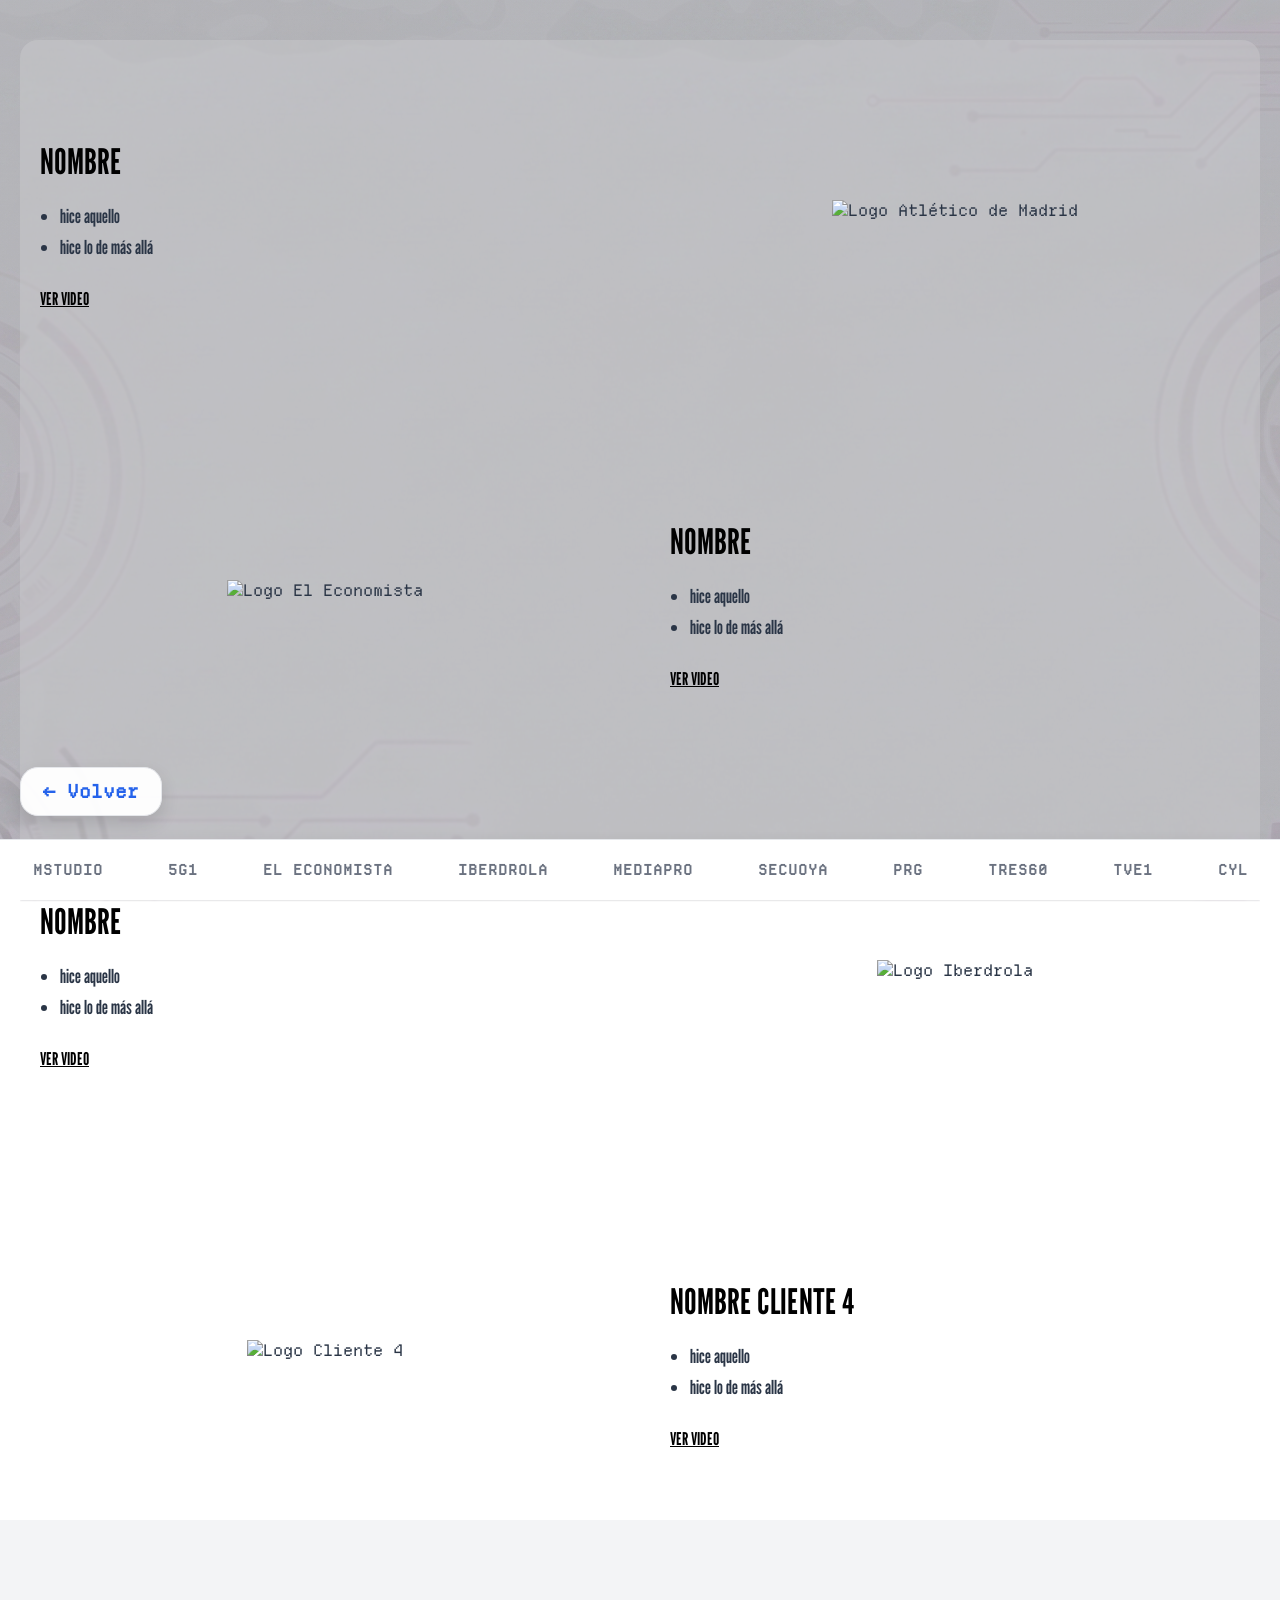
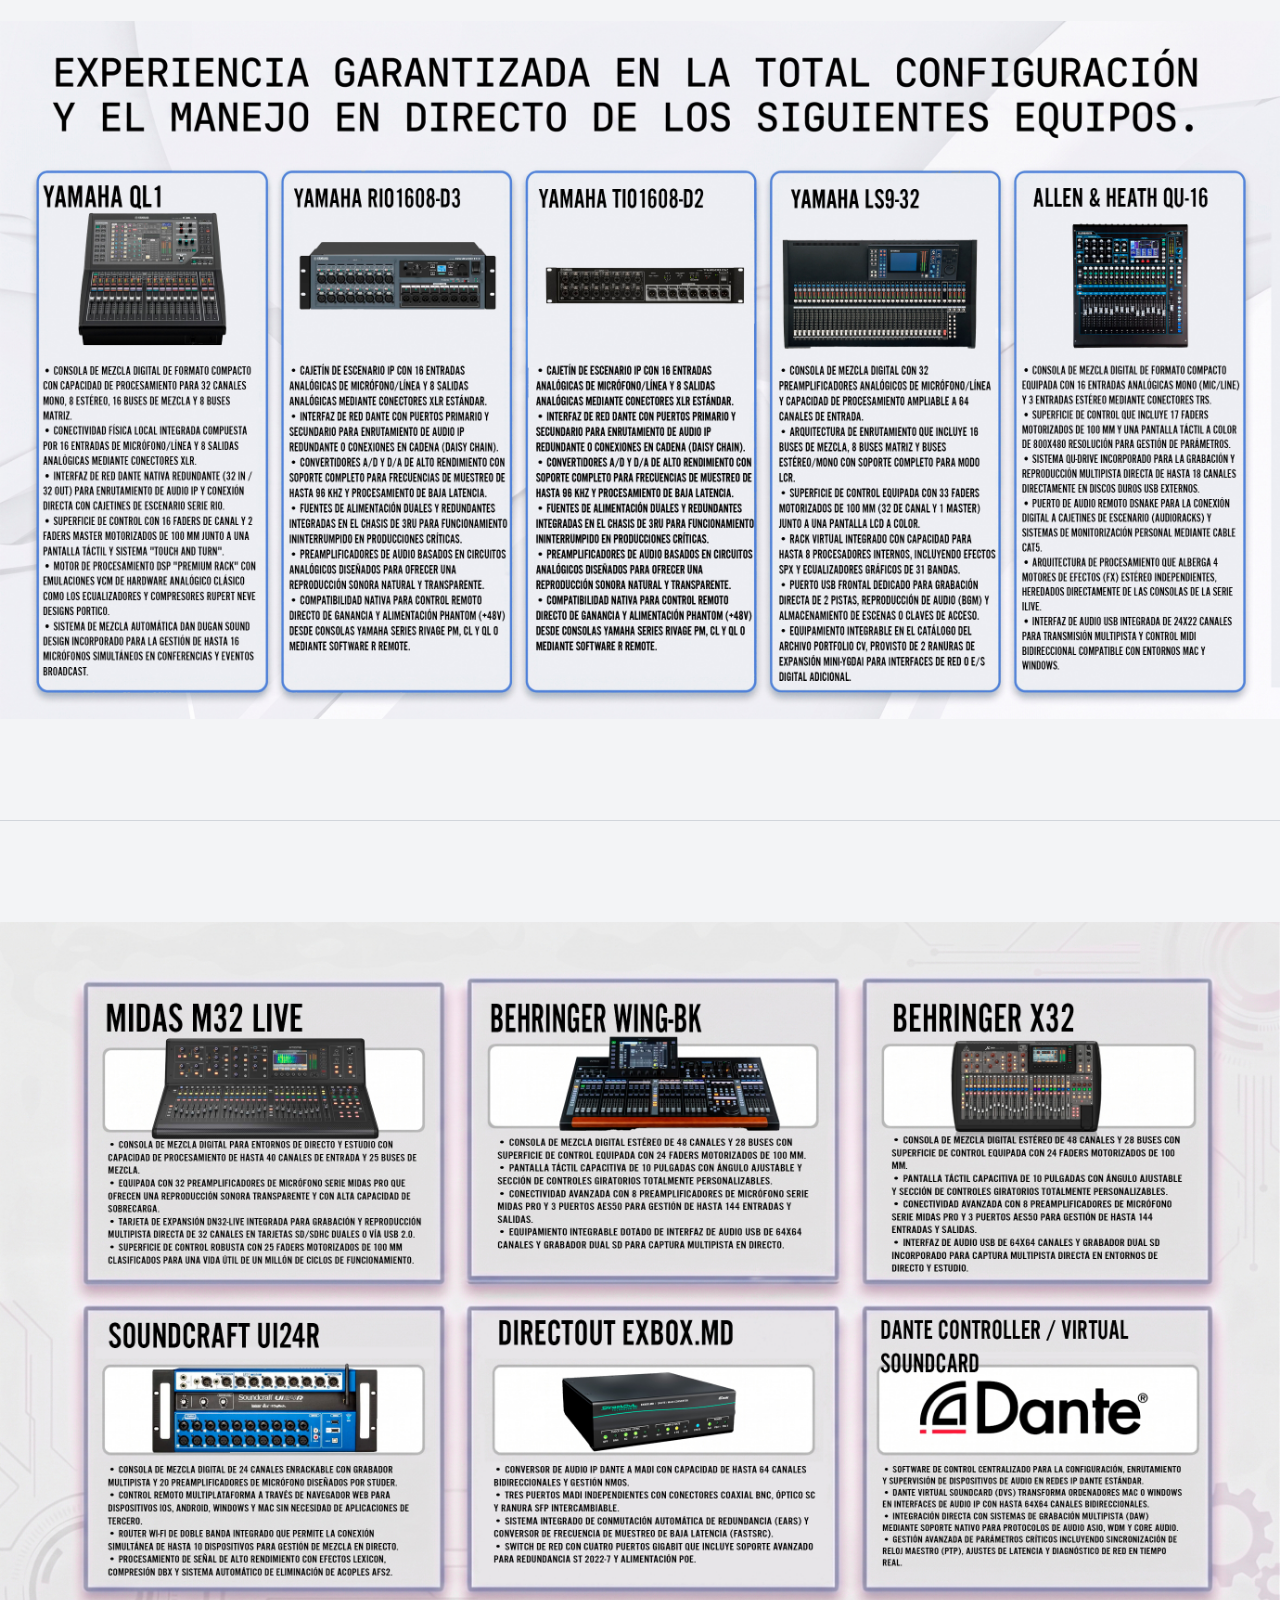
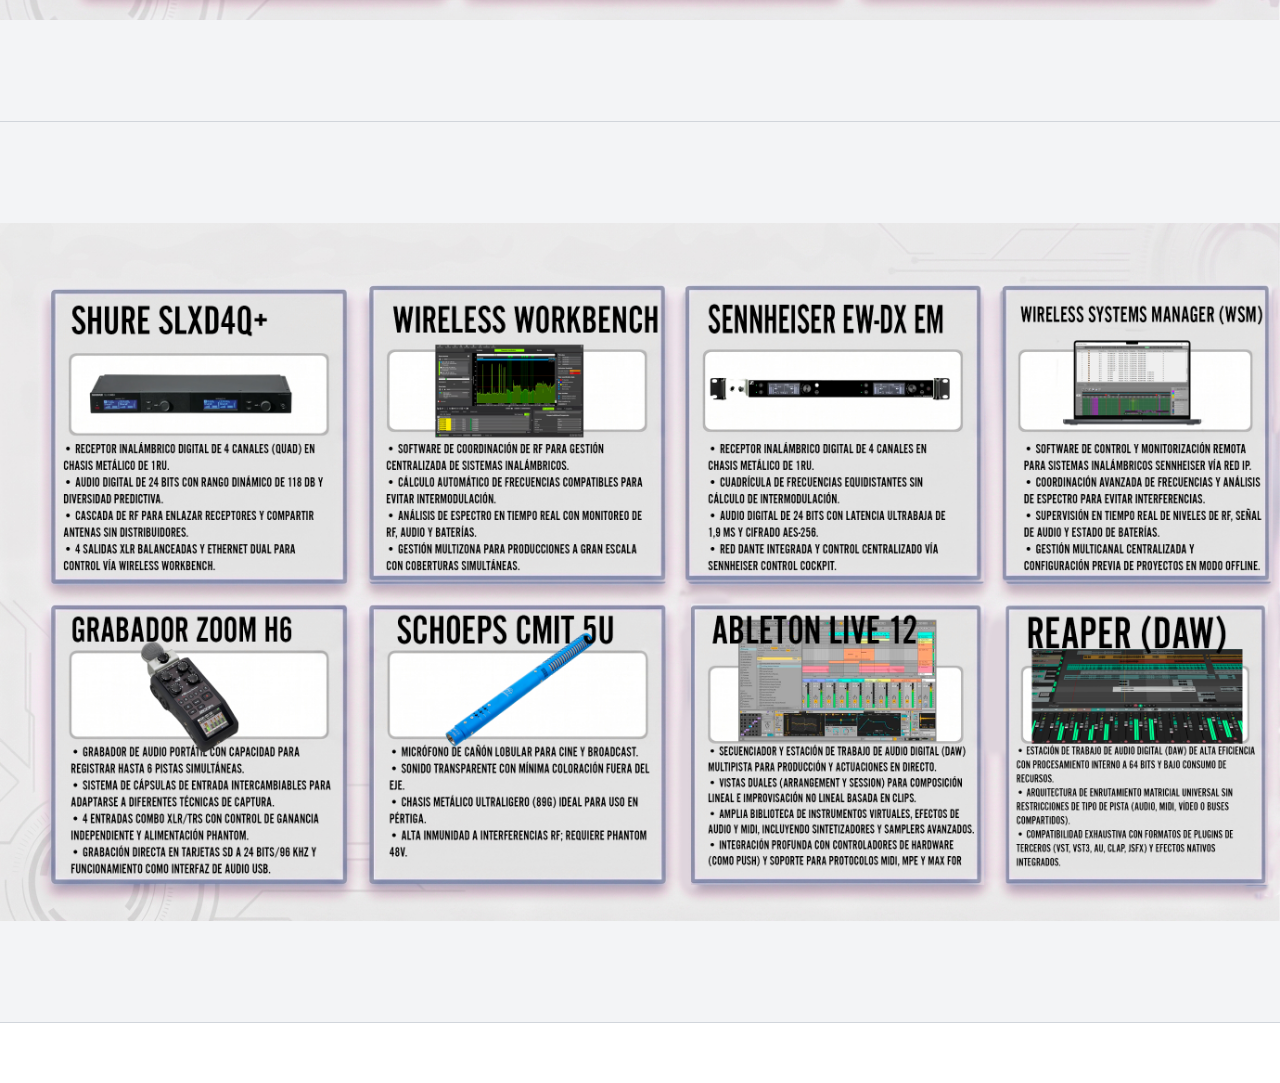
==== audio.html @ f274e296 "Estado inicial del portfolio (antes de las mejoras) Co-Authored-By: Claude Opus 5.5 <noreply@anthrop" ====
<!doctype html>
<html lang="es">
  <head>
    <meta charset="UTF-8" />
    <meta name="viewport" content="width=device-width, initial-scale=1.0" />
    <title>Audio - Borja Bonilla</title>
    <link rel="stylesheet" href="style.css" />
    <style>
      @import url("https://fonts.googleapis.com/css2?family=League+Gothic&display=swap");

      @font-face {
        font-family: "DepartureMono";
        src:
          url("DepartureMono-1.500/DepartureMono-Regular.woff")
            format("opentype"),
          url("DepartureMono-1.500/DepartureMono-Regular.woff2")
            format("truetype");
        font-weight: normal;
        font-style: normal;
      }

      body {
        overflow: auto;
        padding-bottom: 60px;
        margin: 0;
        background:
          linear-gradient(rgba(17, 24, 39, 0.25), rgba(17, 24, 39, 0.25)),
          url("gaveta/FONDO GENERAL.jpg") center center / cover no-repeat fixed;
        background-attachment: fixed;
      }
      /* ----- ESTILOS DE TEST.HTML ----- */
      .seccion-clientes {
        display: flex;
        flex-direction: column;
        gap: 80px;
        max-width: 1200px;
        margin: 40px auto 0;
        padding: 20px;
        background: rgba(255, 255, 255, 0.15);
        backdrop-filter: blur(1px);
        border-radius: 18px;
      }

      .cliente-fila {
        display: flex;
        align-items: center;
        justify-content: space-between;
        gap: 60px;
      }

      .cliente-fila:nth-child(even) {
        flex-direction: row-reverse;
      }

      .cliente-contenido,
      .cliente-logo {
        flex: 1;
        display: flex;
        flex-direction: column;
        justify-content: center;
        min-height: 300px;
      }

      .cliente-logo {
        align-items: center;
      }

      .cliente-logo img {
        max-width: 100%;
        max-height: 250px;
        object-fit: contain;
        border: none;
        background: transparent;
      }

      .cliente-nombre {
        font-family: "League Gothic", "Arial Narrow", sans-serif;
        font-size: 2.2rem;
        text-transform: uppercase;
        margin-bottom: 15px;
        color: #000;
      }

      .cliente-descripcion {
        font-family: "League Gothic", "Arial Narrow", sans-serif;
        font-size: 1.2rem;
        line-height: 1.6;
        margin-bottom: 25px;
        padding-left: 20px;
      }

      .enlace-video {
        font-family: "League Gothic", "Arial Narrow", sans-serif;
        color: #000;
        text-decoration: underline;
        cursor: pointer;
        font-size: 1.1rem;
        font-weight: bold;
        display: inline-block;
      }

      .cliente-video-box {
        display: none;
        flex-direction: column;
        width: 100%;
      }

      .cliente-video-box iframe {
        width: 100%;
        height: 315px;
        border: none;
        margin-bottom: 15px;
      }

      .contenedor-galeria {
        width: 100%;
        max-width: 100%;
        margin: 0;
        padding: 0;
      }
      .boton-volver {
        position: fixed;
        bottom: 84px;
        left: 20px;
        z-index: 30;
        display: inline-block;
        padding: 12px 22px;
        background-color: rgba(255, 255, 255, 0.96);
        color: #2563eb;
        text-decoration: none;
        font-family: "DepartureMono", monospace;
        font-weight: 700;
        font-size: 1.15rem;
        border: 1px solid #e5e7eb;
        border-radius: 18px;
        box-shadow: 0 8px 18px rgba(0, 0, 0, 0.12);
        transition: all 0.3s ease;
      }
      .boton-volver:hover {
        background-color: #ffffff;
        color: #1d4ed8;
        transform: translateY(-2px);
        box-shadow: 0 10px 22px rgba(0, 0, 0, 0.16);
      }
      .titulo-seccion {
        display: none;
      }
      .banner-logos {
        position: fixed;
        bottom: 0;
        width: 100%;
        z-index: 20;
      }
      .pantalla-foto {
        height: 100vh;
        width: 100%;
        display: flex;
        flex-direction: column;
        justify-content: center;
        align-items: center;
        margin-bottom: 0;
        padding-bottom: 0;
        background-color: #f3f4f6;
        border-bottom: 1px solid #d1d5db;
        position: relative;
      }
      .pantalla-foto h2 {
        color: #1f2937;
        margin-bottom: 20px;
        font-size: 1.8rem;
      }
      .pantalla-foto img {
        width: 100%;
        height: 100%;
        object-fit: contain;
        border-radius: 0;
        box-shadow: none;
      }
      @media (max-width: 768px) {
        .cliente-fila,
        .cliente-fila:nth-child(even) {
          flex-direction: column-reverse;
          gap: 30px;
        }
        .cliente-logo,
        .cliente-contenido {
          width: 100%;
          min-height: auto;
        }
        body {
          padding-bottom: 80px;
        }
        .boton-volver {
          bottom: 88px;
          left: 12px;
          padding: 10px 18px;
          font-size: 0.95rem;
          border-radius: 14px;
        }
        .pantalla-foto {
          height: 100vh;
        }
      }
    </style>
  </head>
  <body>
    <div class="contenedor-galeria">
      <a href="00.portada_portfolio.html" class="boton-volver">← Volver</a>

      <div class="seccion-clientes">
        <div class="cliente-fila">
          <div class="cliente-contenido">
            <div id="texto-cliente-1">
              <h2 class="cliente-nombre">NOMBRE</h2>
              <ul class="cliente-descripcion">
                <li>hice aquello</li>
                <li>hice lo de más allá</li>
              </ul>
              <a class="enlace-video" onclick="alternarBloque('1', true)">
                VER VIDEO
              </a>
            </div>

            <div id="video-cliente-1" class="cliente-video-box">
              <iframe
                src="https://www.youtube.com/embed/TU_ENLACE_AQUI"
                allowfullscreen
              ></iframe>
              <a class="enlace-video" onclick="alternarBloque('1', false)"
                >← Volver a la descripción</a
              >
            </div>
          </div>

          <div class="cliente-logo">
            <img src="atletico_de_madrid.jpg" alt="Logo Atlético de Madrid" />
          </div>
        </div>

        <div class="cliente-fila">
          <div class="cliente-contenido">
            <div id="texto-cliente-2">
              <h2 class="cliente-nombre">NOMBRE</h2>
              <ul class="cliente-descripcion">
                <li>hice aquello</li>
                <li>hice lo de más allá</li>
              </ul>
              <a class="enlace-video" onclick="alternarBloque('2', true)">
                VER VIDEO
              </a>
            </div>

            <div id="video-cliente-2" class="cliente-video-box">
              <iframe
                src="https://www.youtube.com/embed/TU_ENLACE_AQUI"
                allowfullscreen
              ></iframe>
              <a class="enlace-video" onclick="alternarBloque('2', false)"
                >← Volver a la descripción</a
              >
            </div>
          </div>

          <div class="cliente-logo">
            <img src="el_economista.jpg" alt="Logo El Economista" />
          </div>
        </div>

        <div class="cliente-fila">
          <div class="cliente-contenido">
            <div id="texto-cliente-3">
              <h2 class="cliente-nombre">NOMBRE</h2>
              <ul class="cliente-descripcion">
                <li>hice aquello</li>
                <li>hice lo de más allá</li>
              </ul>
              <a class="enlace-video" onclick="alternarBloque('3', true)">
                VER VIDEO
              </a>
            </div>

            <div id="video-cliente-3" class="cliente-video-box">
              <iframe
                src="https://www.youtube.com/embed/TU_ENLACE_AQUI"
                allowfullscreen
              ></iframe>
              <a class="enlace-video" onclick="alternarBloque('3', false)"
                >← Volver a la descripción</a
              >
            </div>
          </div>

          <div class="cliente-logo">
            <img src="iberdrola.jpg" alt="Logo Iberdrola" />
          </div>
        </div>

        <div class="cliente-fila">
          <div class="cliente-contenido">
            <div id="texto-cliente-4">
              <h2 class="cliente-nombre">NOMBRE CLIENTE 4</h2>
              <ul class="cliente-descripcion">
                <li>hice aquello</li>
                <li>hice lo de más allá</li>
              </ul>
              <a class="enlace-video" onclick="alternarBloque('4', true)">
                VER VIDEO
              </a>
            </div>

            <div id="video-cliente-4" class="cliente-video-box">
              <iframe
                src="https://www.youtube.com/embed/TU_ENLACE_AQUI"
                allowfullscreen
              ></iframe>
              <a class="enlace-video" onclick="alternarBloque('4', false)"
                >← Volver a la descripción</a
              >
            </div>
          </div>

          <div class="cliente-logo">
            <img src="logo_cliente_4.jpg" alt="Logo Cliente 4" />
          </div>
        </div>
      </div>

      <div class="pantalla-foto">
        <img src="gaveta/01audio.jpg" alt="Audio 1" />
      </div>
      <div class="pantalla-foto">
        <img src="gaveta/02audio.jpg" alt="Audio 2" />
      </div>
      <div class="pantalla-foto">
        <img src="gaveta/03audio.jpg" alt="Audio 3" />
      </div>
    </div>
    <div class="banner-logos">
      <span>MStudio</span><span>5G1</span><span>El Economista</span
      ><span>Iberdrola</span> <span>Mediapro</span><span>Secuoya</span
      ><span>PRG</span><span>Tres60</span><span>TVE1</span><span>CyL</span>
    </div>
    <script>
      function alternarBloque(id, mostrarVideo) {
        const texto = document.getElementById("texto-cliente-" + id);
        const video = document.getElementById("video-cliente-" + id);

        if (mostrarVideo) {
          texto.style.display = "none";
          video.style.display = "flex";
        } else {
          texto.style.display = "block";
          video.style.display = "none";
        }
      }
    </script>
  </body>
</html>
---- style.css ----
/* 1. CARGAMOS TU FUENTE LOCAL */
@font-face {
  font-family: "DepartureMono";
  src:
    url("DepartureMono-1.500/DepartureMono-Regular.woff") format("opentype"),
    url("DepartureMono-1.500/DepartureMono-Regular.woff2") format("truetype");
  font-weight: normal;
  font-style: normal;
}

/* 2. ESTILOS GENERALES */
body {
  margin: 0;
  padding: 0;
  background-color: #217396;
  background-image: url("gaveta/FONDO GENERAL.jpg");
  background-position: center center;
  background-repeat: no-repeat;
  background-size: cover;
  background-blend-mode: multiply;
  color: #2a3546;
  font-family: "DepartureMono", monospace;
  overflow: hidden;
}

.pantalla-completa {
  position: relative;
  width: 100vw;
  height: 100vh;
}

/* 3. TU FOTO EN EL CENTRO */
.foto-borja {
  position: absolute;
  top: 48%;
  left: 50%;
  transform: translate(-48%, -50%);
  width: 780px;
  height: 680px;
  max-width: 55vw;
  border-radius: 50%;
  overflow: hidden;
  background: #111;
  border: 4px solid #3b82f6;
  box-shadow: 0 10px 35px rgba(0, 0, 0, 0.15);
  z-index: 1;
}

.foto-borja img {
  width: 100%;
  height: 100%;
  object-fit: cover;
  display: block;
  transform: scale(1.1) translate(-6%, -12%);
}

/* 4. ESTILO DE LOS HIPERVÍNCULOS */
.enlace-categoria {
  position: absolute;
  text-decoration: none;
  font-size: 1.1rem;
  padding: 12px 25px;
  background-color: #ffffff;
  color: #2563eb;
  font-weight: 600;
  border: 1px solid #e5e7eb;
  border-radius: 50px;
  box-shadow: 0 4px 6px rgba(0, 0, 0, 0.05);
  transition: all 0.3s ease;
  z-index: 2;
  text-align: center;
}

.enlace-categoria:hover {
  background-color: #f3f4f6;
  color: #1d4ed8;
  transform: translateY(-5px);
  box-shadow: 0 10px 15px rgba(0, 0, 0, 0.1);
}

/* --- POSICIONES EXACTAS --- */
.pos-video {
  top: 5%;
  left: 50%;
  transform: translateX(-50%);
}
.pos-streaming {
  top: 15%;
  right: 10%;
}
.pos-gfx {
  top: 45%;
  right: 8%;
  transform: translateY(-50%);
}
.pos-alquiler {
  bottom: 25%;
  right: 10%;
}
.pos-formacion {
  bottom: 12%;
  left: 50%;
  transform: translateX(-50%);
}
.pos-proyeccion {
  bottom: 25%;
  left: 8%;
}
.pos-produccion {
  top: 55%;
  left: 5%;
}
.pos-audio {
  top: 35%;
  left: 5%;
}
.pos-edicion {
  top: 15%;
  left: 10%;
}

/* 5. BANNER INFERIOR PARA LOGOS */
.banner-logos {
  position: absolute;
  bottom: 0;
  left: 0;
  width: 100%;
  height: 60px;
  background-color: #ffffff;
  border-top: 1px solid #e5e7eb;
  display: flex;
  justify-content: space-around;
  align-items: center;
  z-index: 3;
  box-shadow: 0 -4px 6px rgba(0, 0, 0, 0.02);
}

.banner-logos span {
  color: #6b7280;
  font-size: 0.9rem;
  text-transform: uppercase;
  letter-spacing: 1px;
  font-weight: bold;
}

@media (max-width: 768px) {
  body {
    overflow: auto;
  }

  .pantalla-completa {
    position: relative;
    width: 100%;
    min-height: 100vh;
    height: auto;
    display: flex;
    flex-direction: column;
    align-items: center;
    justify-content: flex-start;
    padding: 24px 16px 120px;
    box-sizing: border-box;
  }

  .foto-borja {
    position: relative;
    top: auto;
    left: auto;
    transform: none;
    width: min(72vw, 300px);
    height: min(72vw, 300px);
    max-width: 300px;
    margin: 20px auto 12px;
    border-width: 3px;
  }

  .enlace-categoria {
    position: static;
    display: inline-block;
    width: min(90vw, 280px);
    margin: 8px auto;
    font-size: 0.8rem;
    padding: 12px 14px;
    transform: none;
  }

  .banner-logos {
    height: auto;
    min-height: 60px;
    padding: 10px 12px;
    display: flex;
    flex-wrap: wrap;
    gap: 8px 16px;
    justify-content: center;
  }

  .banner-logos span {
    font-size: 0.68rem;
    letter-spacing: 0.8px;
  }
}
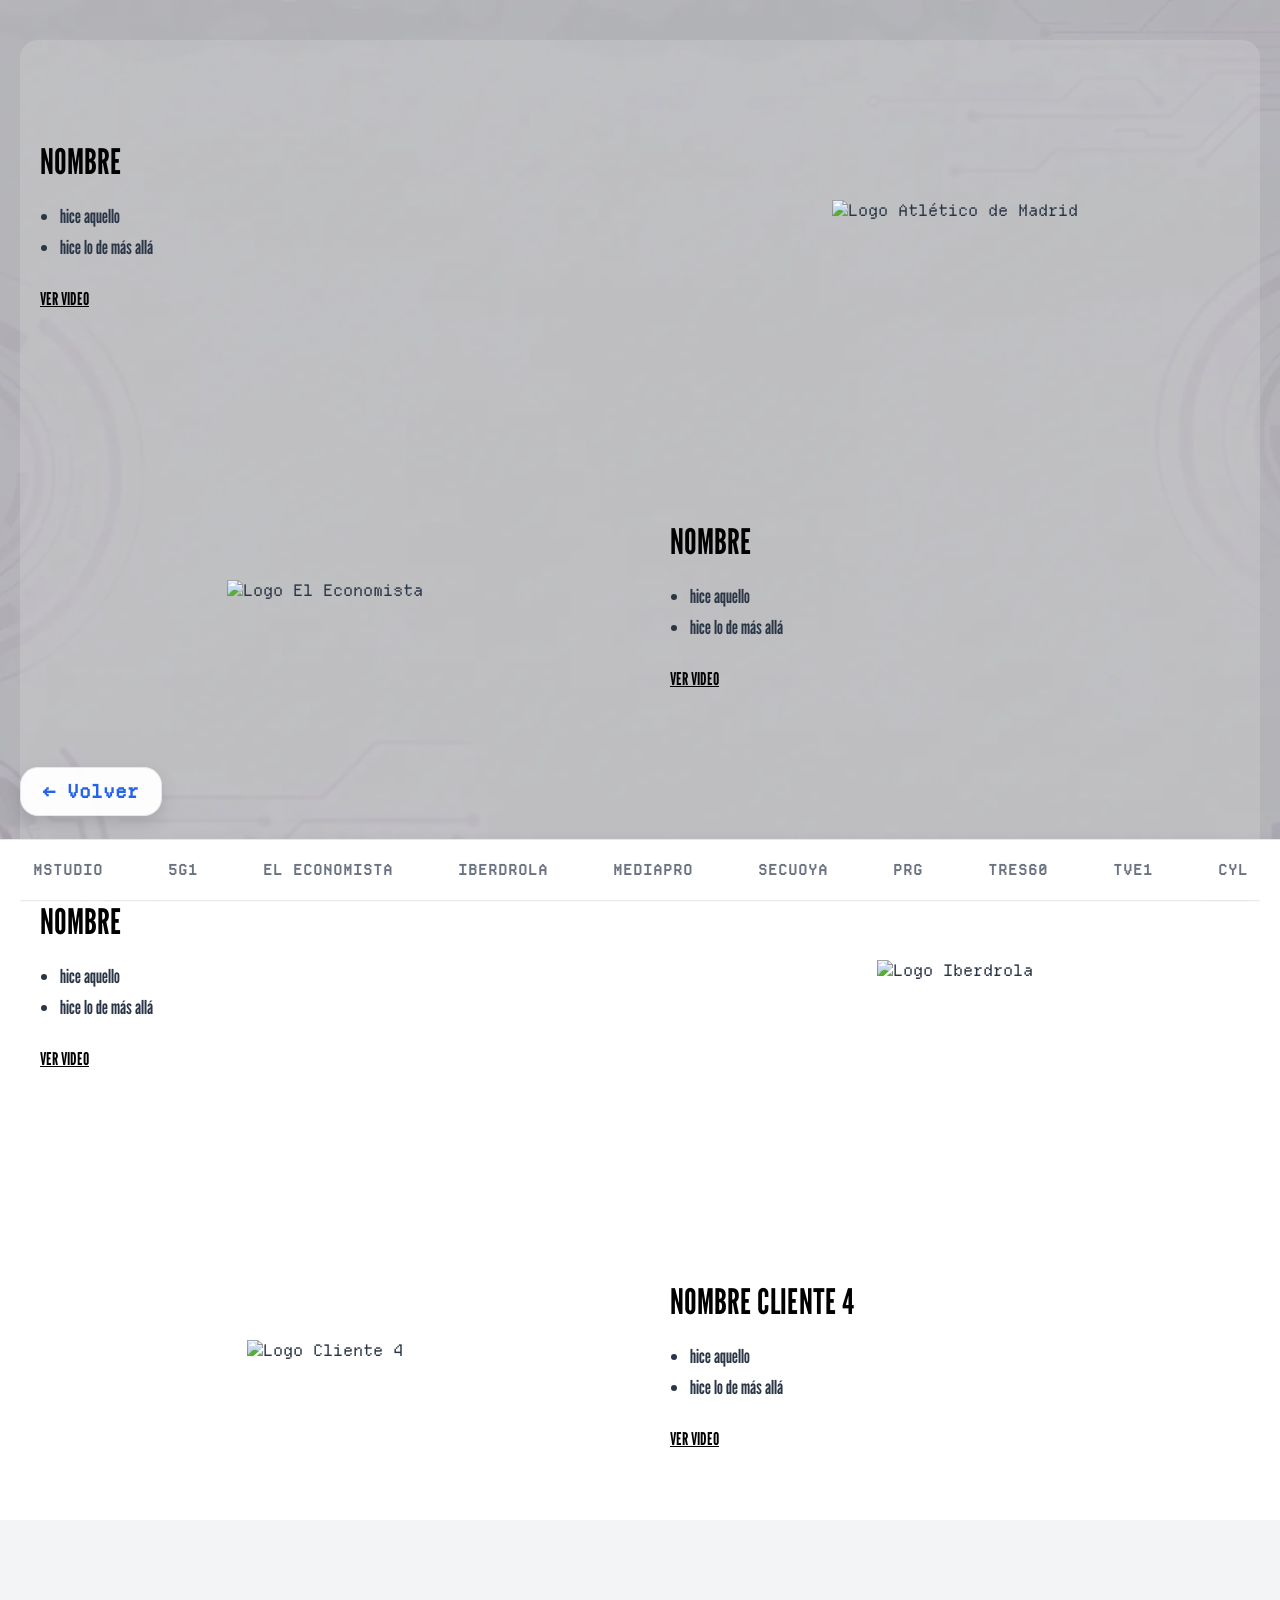
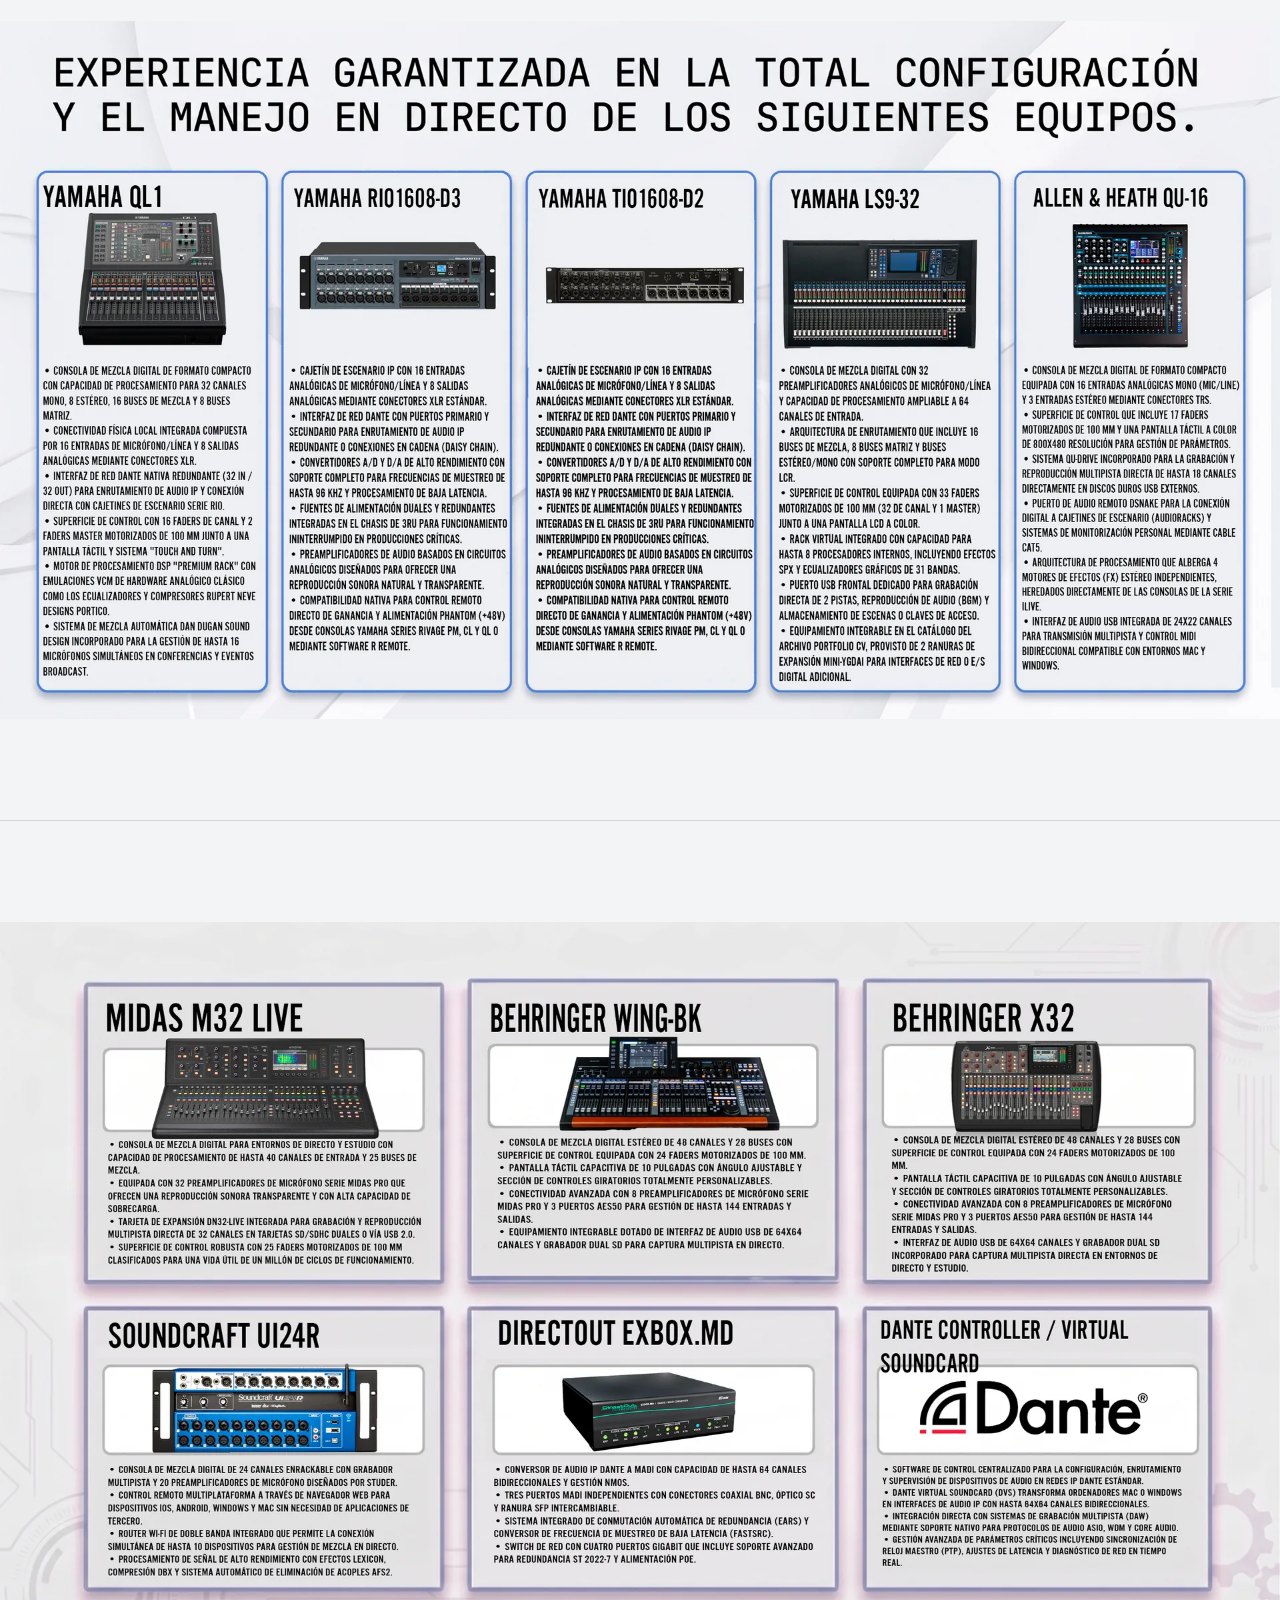
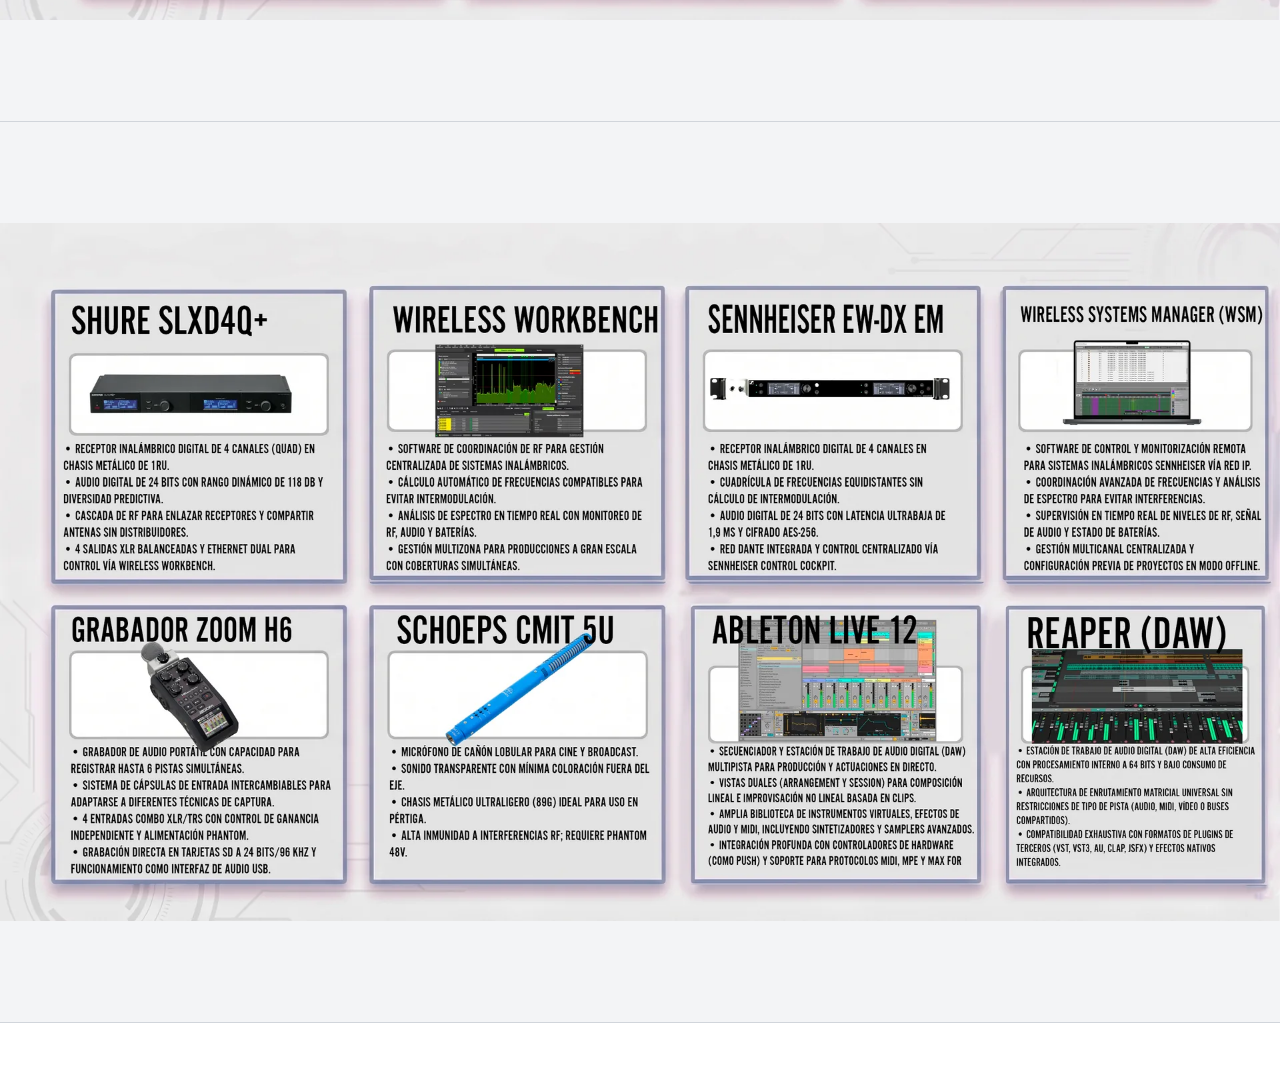
==== commit 2730a6be: "Etapa 2: imágenes a WebP (39,9 MB -> 4,3 MB) y carga diferida Co-Authored-By: Claude Opus 5.5 <norep" ====
--- a/audio.html
+++ b/audio.html
@@ -11,10 +11,8 @@
       @font-face {
         font-family: "DepartureMono";
         src:
-          url("DepartureMono-1.500/DepartureMono-Regular.woff")
-            format("opentype"),
-          url("DepartureMono-1.500/DepartureMono-Regular.woff2")
-            format("truetype");
+          url("DepartureMono-1.500/DepartureMono-Regular.woff2") format("woff2"),
+          url("DepartureMono-1.500/DepartureMono-Regular.woff") format("woff");
         font-weight: normal;
         font-style: normal;
       }
@@ -25,7 +23,7 @@
         margin: 0;
         background:
           linear-gradient(rgba(17, 24, 39, 0.25), rgba(17, 24, 39, 0.25)),
-          url("gaveta/FONDO GENERAL.jpg") center center / cover no-repeat fixed;
+          url("gaveta/fondo-general.webp") center center / cover no-repeat fixed;
         background-attachment: fixed;
       }
       /* ----- ESTILOS DE TEST.HTML ----- */
@@ -262,7 +260,7 @@
           </div>
 
           <div class="cliente-logo">
-            <img src="el_economista.jpg" alt="Logo El Economista" />
+            <img loading="lazy" src="el_economista.jpg" alt="Logo El Economista" />
           </div>
         </div>
 
@@ -291,7 +289,7 @@
           </div>
 
           <div class="cliente-logo">
-            <img src="iberdrola.jpg" alt="Logo Iberdrola" />
+            <img loading="lazy" src="iberdrola.jpg" alt="Logo Iberdrola" />
           </div>
         </div>
 
@@ -320,19 +318,19 @@
           </div>
 
           <div class="cliente-logo">
-            <img src="logo_cliente_4.jpg" alt="Logo Cliente 4" />
+            <img loading="lazy" src="logo_cliente_4.jpg" alt="Logo Cliente 4" />
           </div>
         </div>
       </div>
 
       <div class="pantalla-foto">
-        <img src="gaveta/01audio.jpg" alt="Audio 1" />
+        <img loading="lazy" src="gaveta/01audio.webp" alt="Audio 1" />
       </div>
       <div class="pantalla-foto">
-        <img src="gaveta/02audio.jpg" alt="Audio 2" />
+        <img loading="lazy" src="gaveta/02audio.webp" alt="Audio 2" />
       </div>
       <div class="pantalla-foto">
-        <img src="gaveta/03audio.jpg" alt="Audio 3" />
+        <img loading="lazy" src="gaveta/03audio.webp" alt="Audio 3" />
       </div>
     </div>
     <div class="banner-logos">
--- a/style.css
+++ b/style.css
@@ -2,8 +2,8 @@
 @font-face {
   font-family: "DepartureMono";
   src:
-    url("DepartureMono-1.500/DepartureMono-Regular.woff") format("opentype"),
-    url("DepartureMono-1.500/DepartureMono-Regular.woff2") format("truetype");
+    url("DepartureMono-1.500/DepartureMono-Regular.woff2") format("woff2"),
+    url("DepartureMono-1.500/DepartureMono-Regular.woff") format("woff");
   font-weight: normal;
   font-style: normal;
 }
@@ -13,7 +13,7 @@
   margin: 0;
   padding: 0;
   background-color: #217396;
-  background-image: url("gaveta/FONDO GENERAL.jpg");
+  background-image: url("gaveta/fondo-general.webp");
   background-position: center center;
   background-repeat: no-repeat;
   background-size: cover;
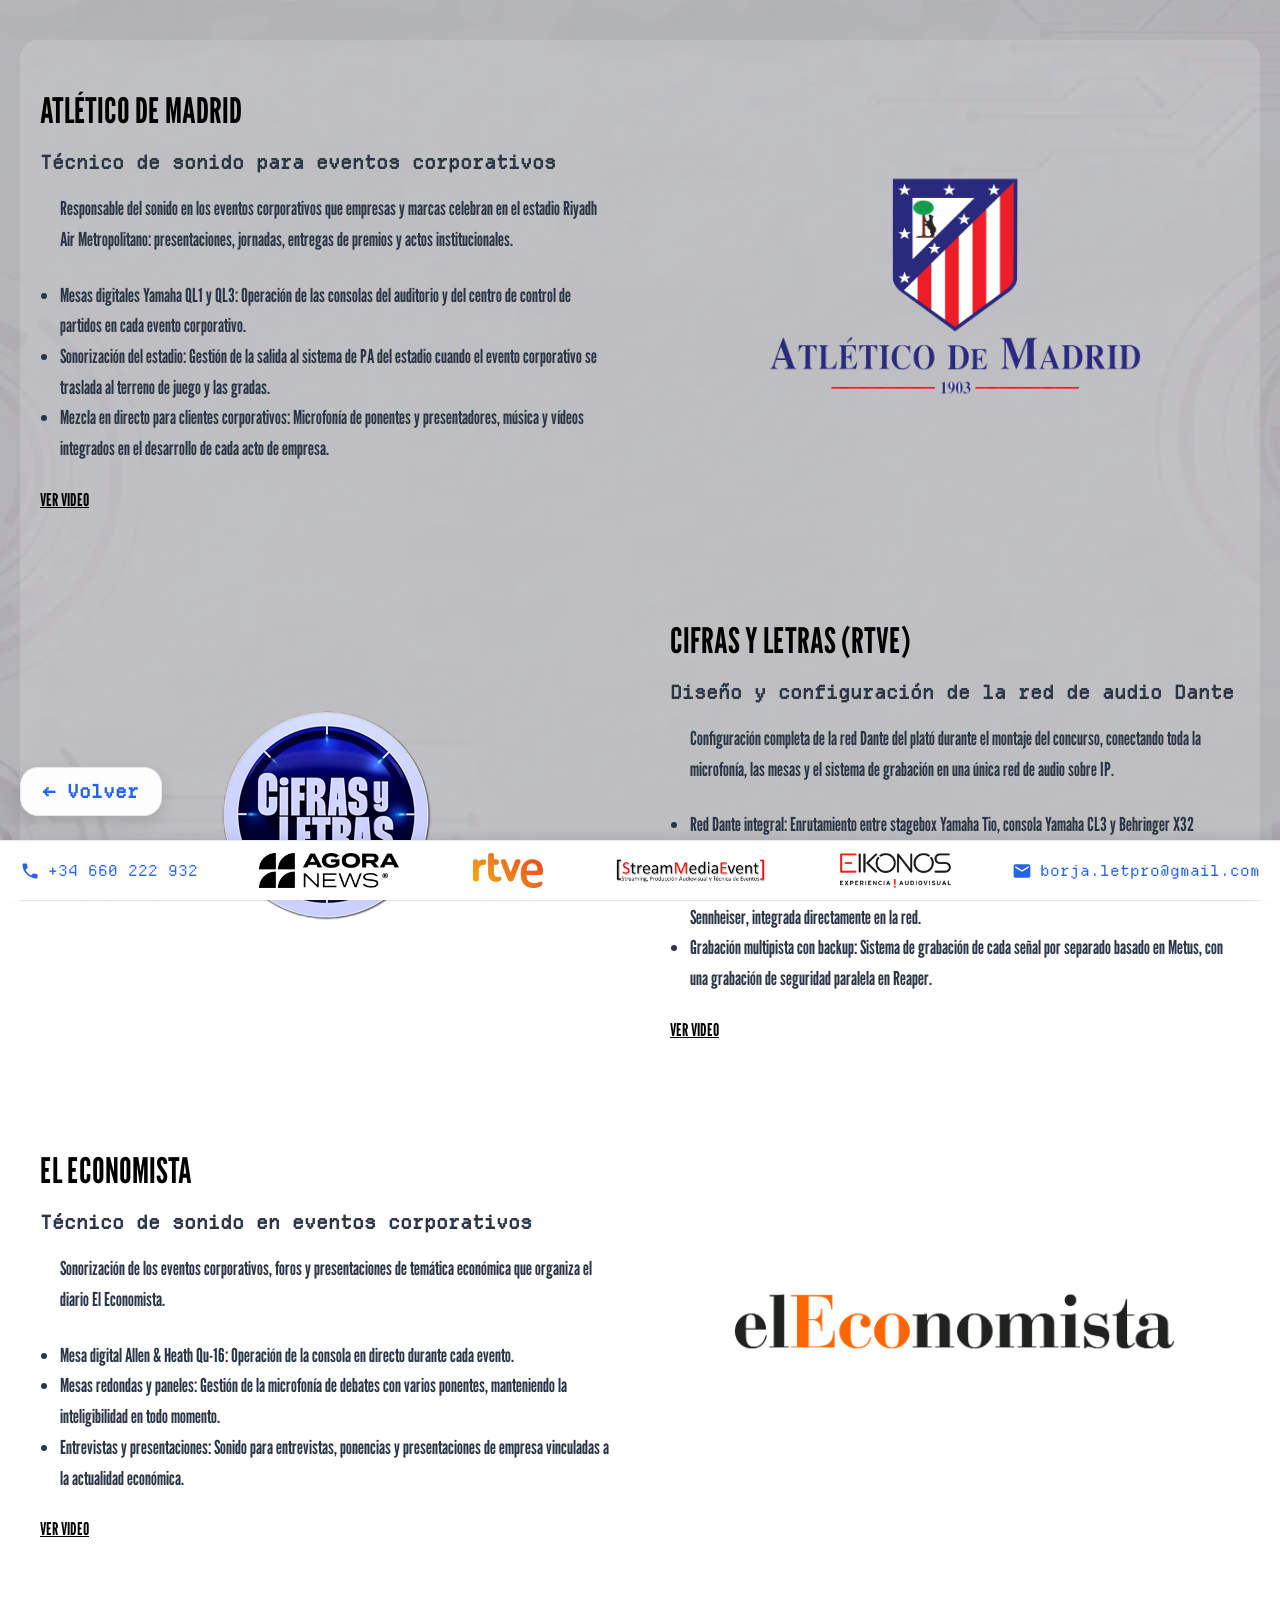
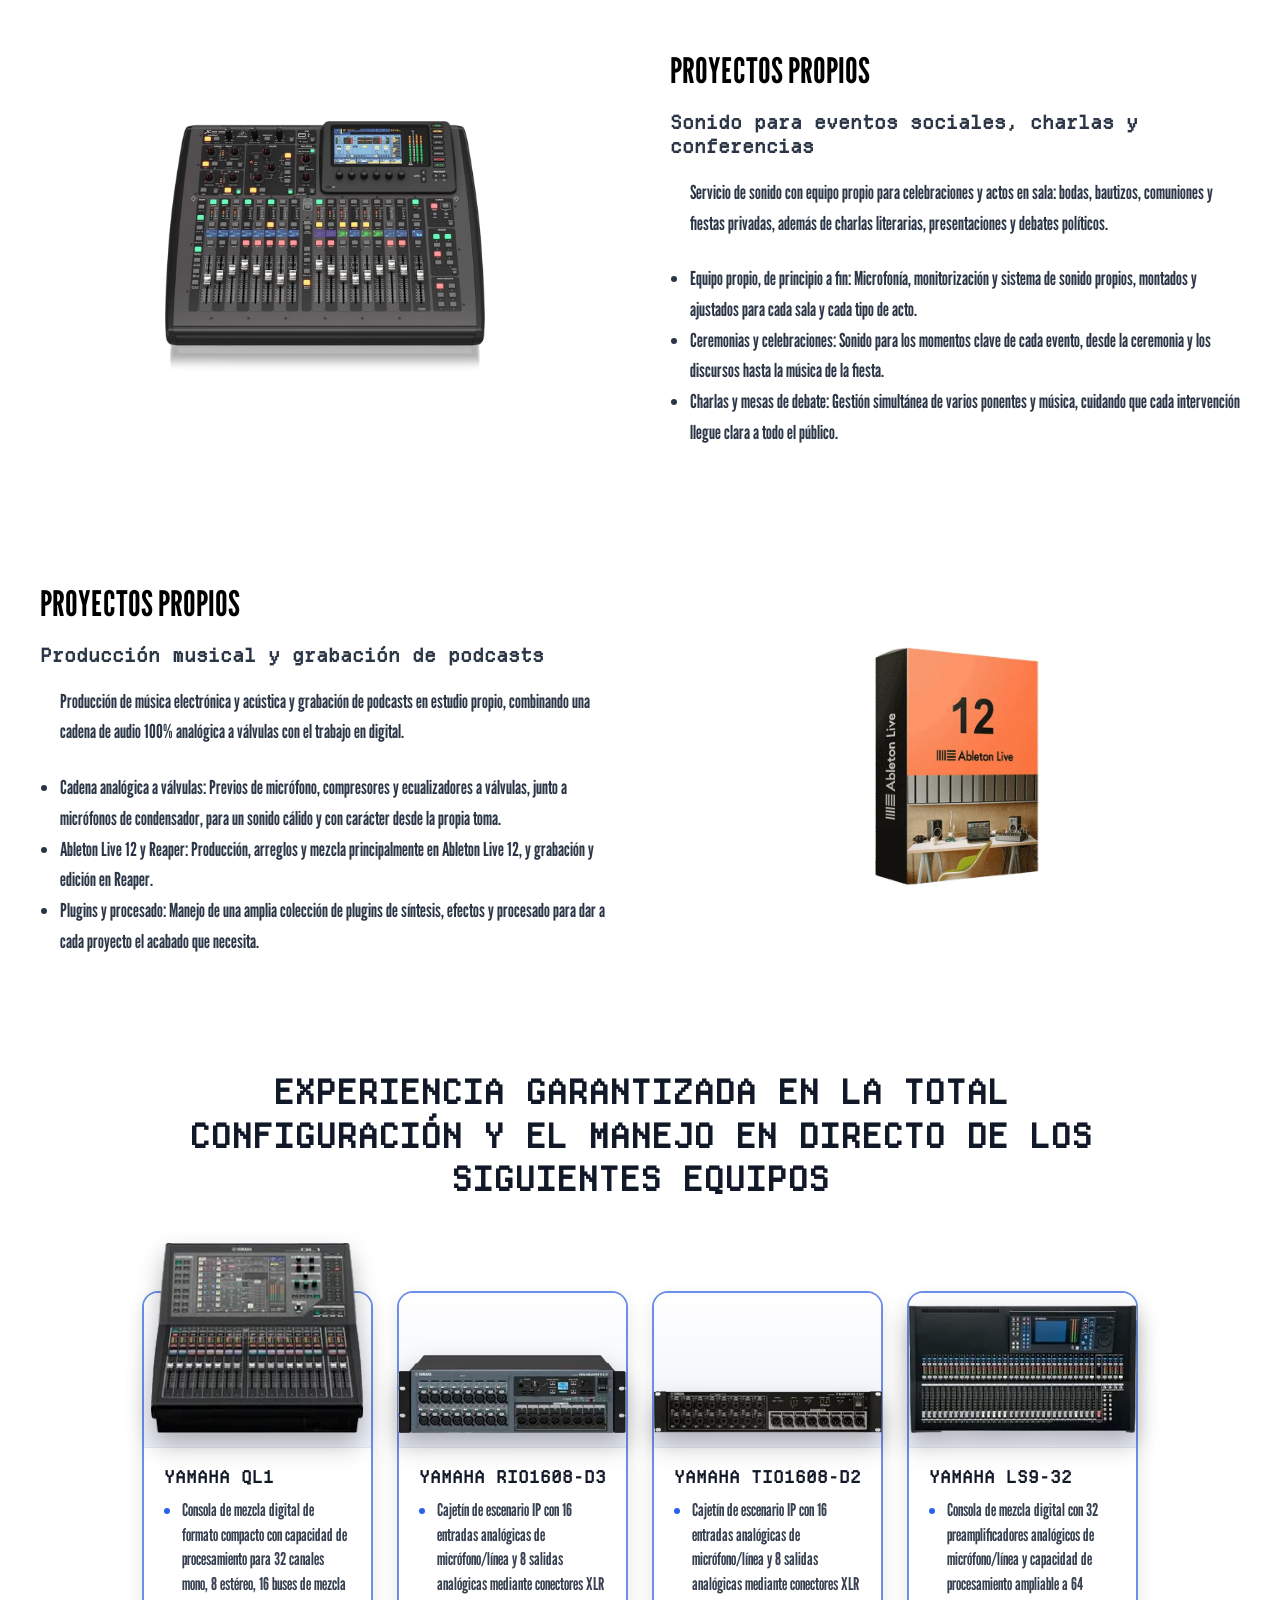
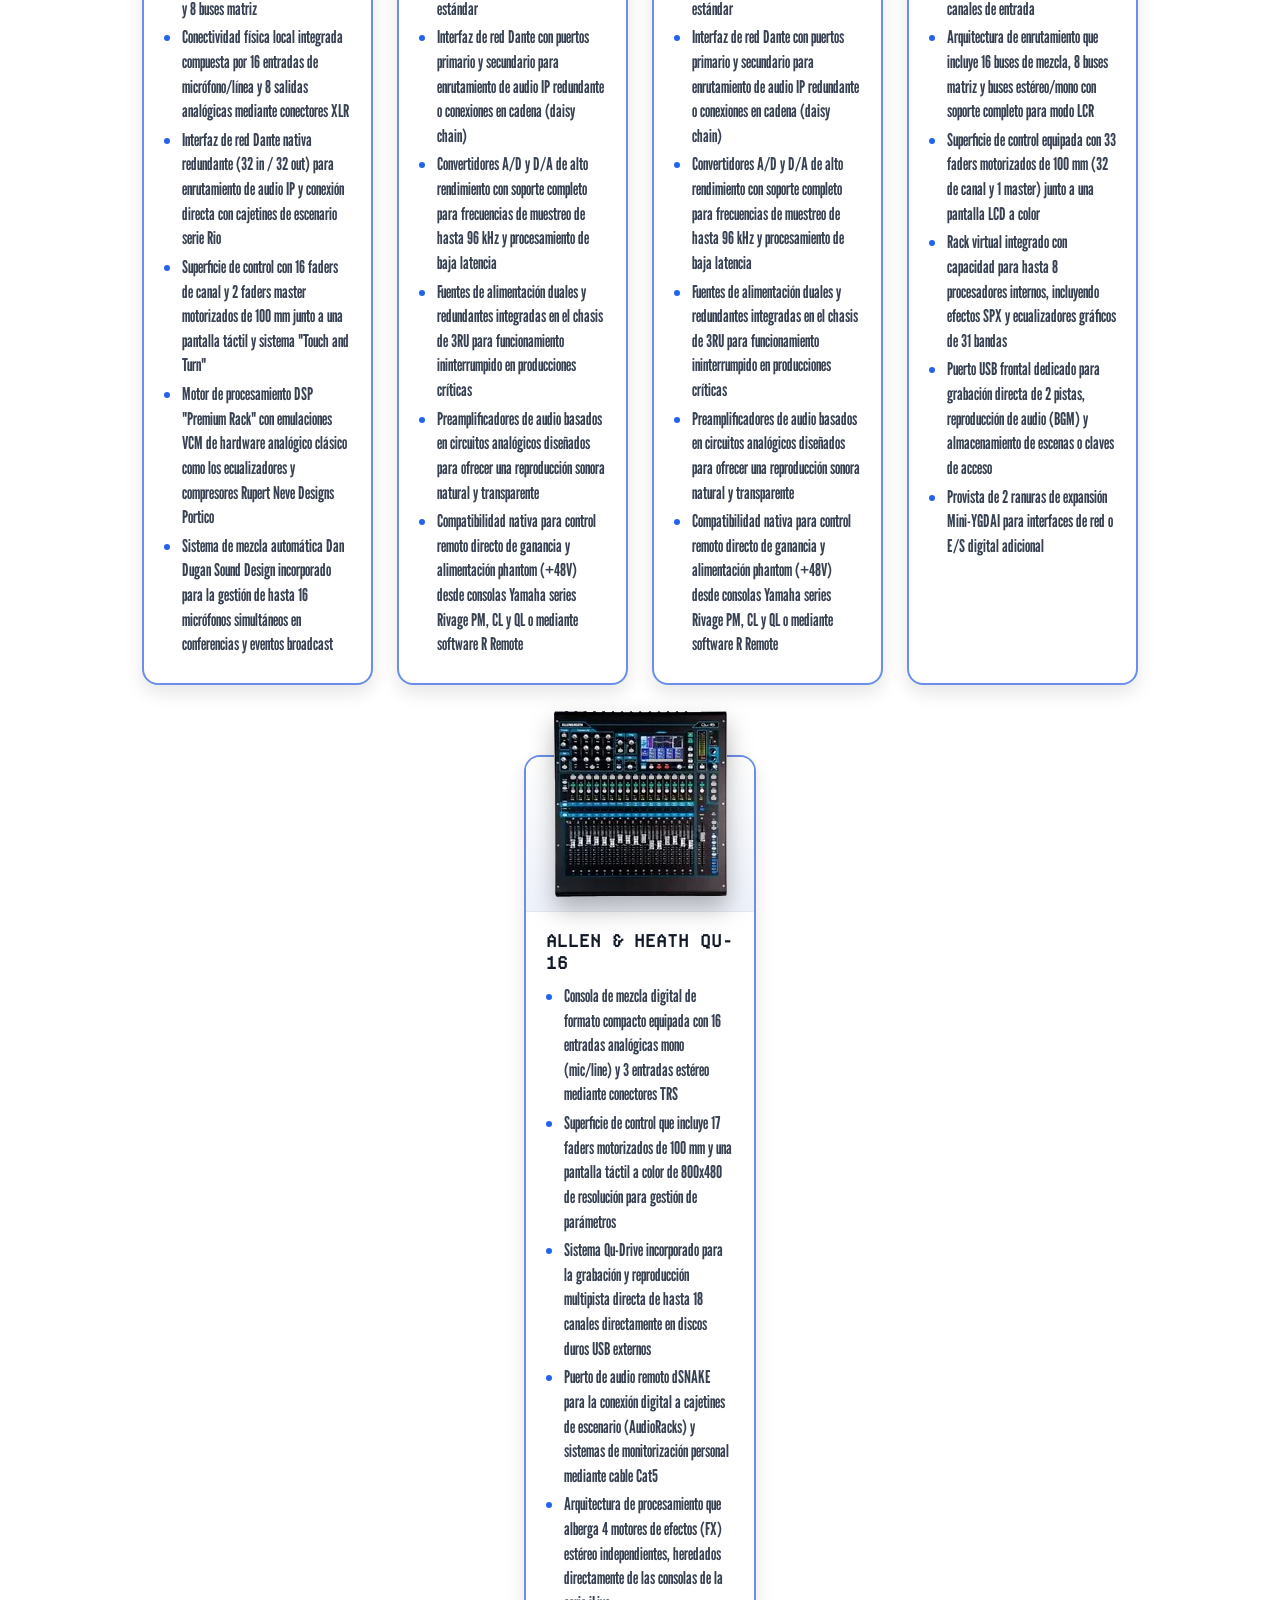
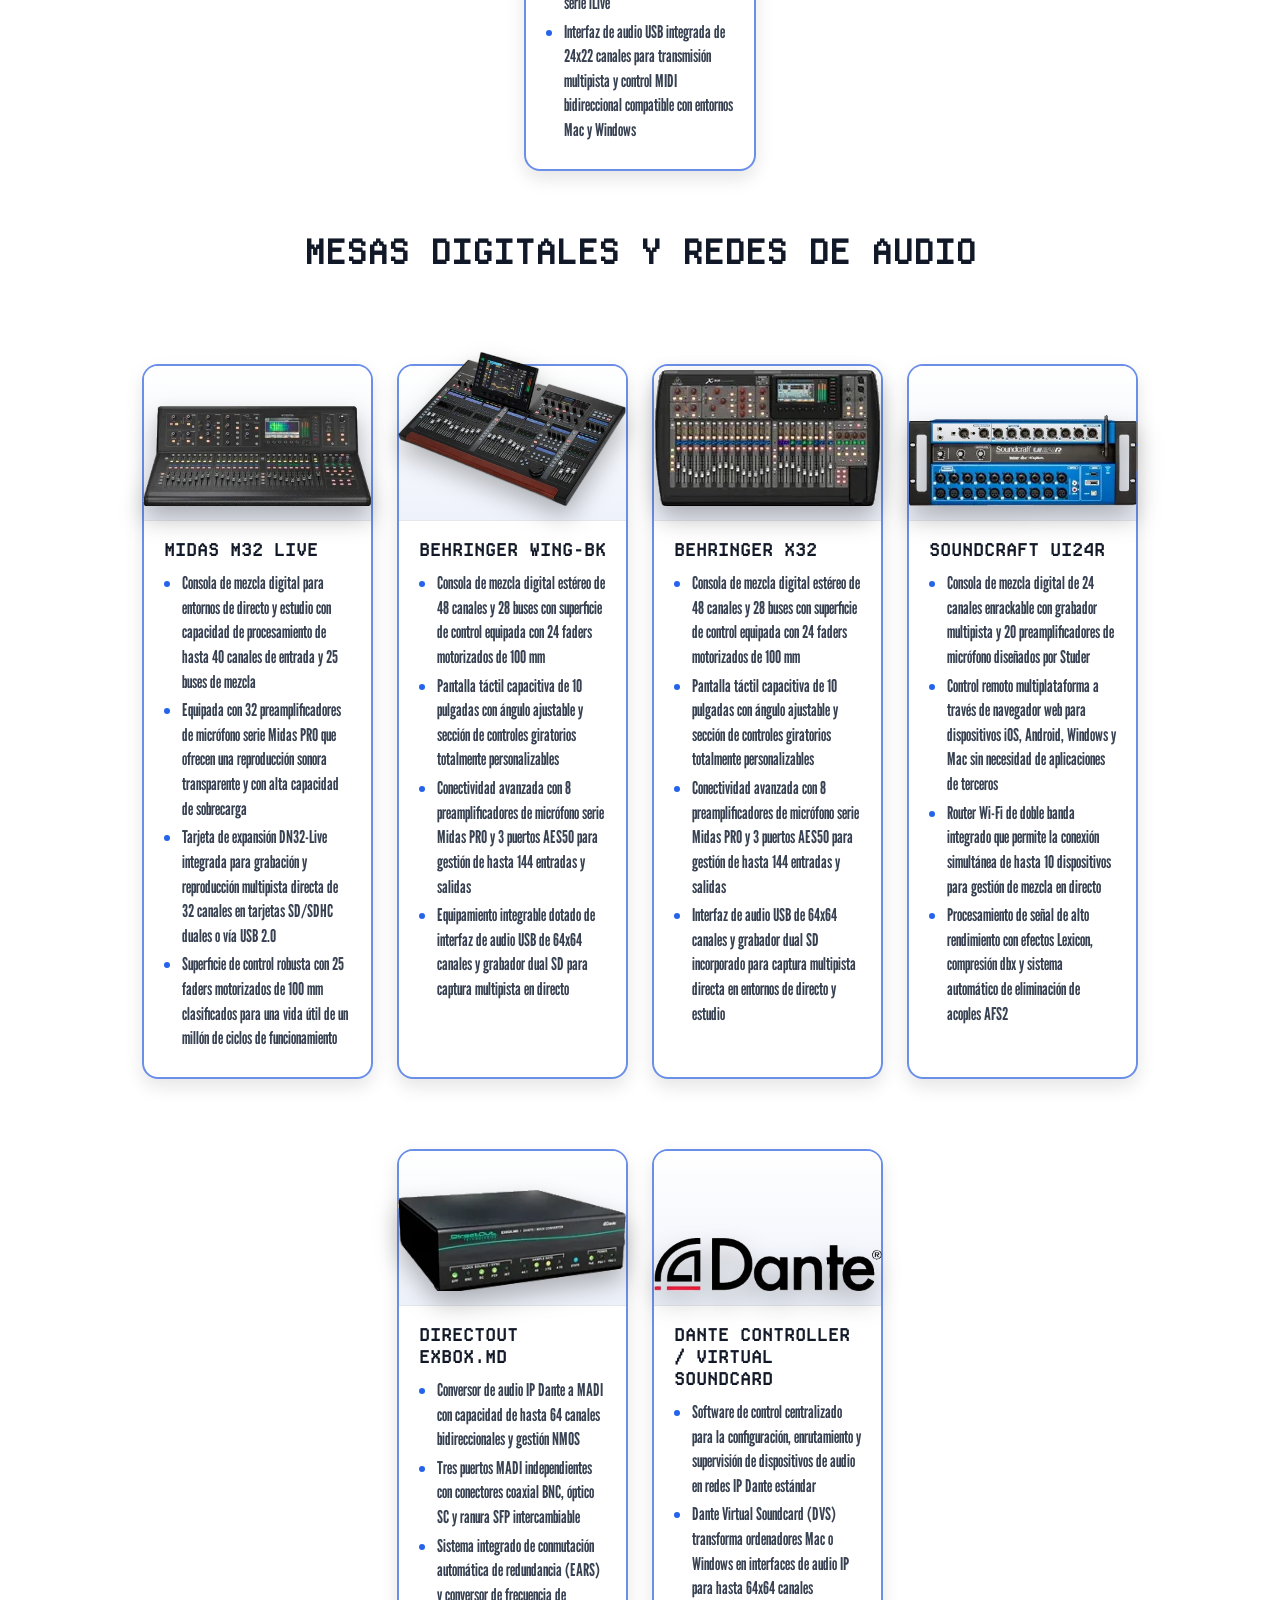
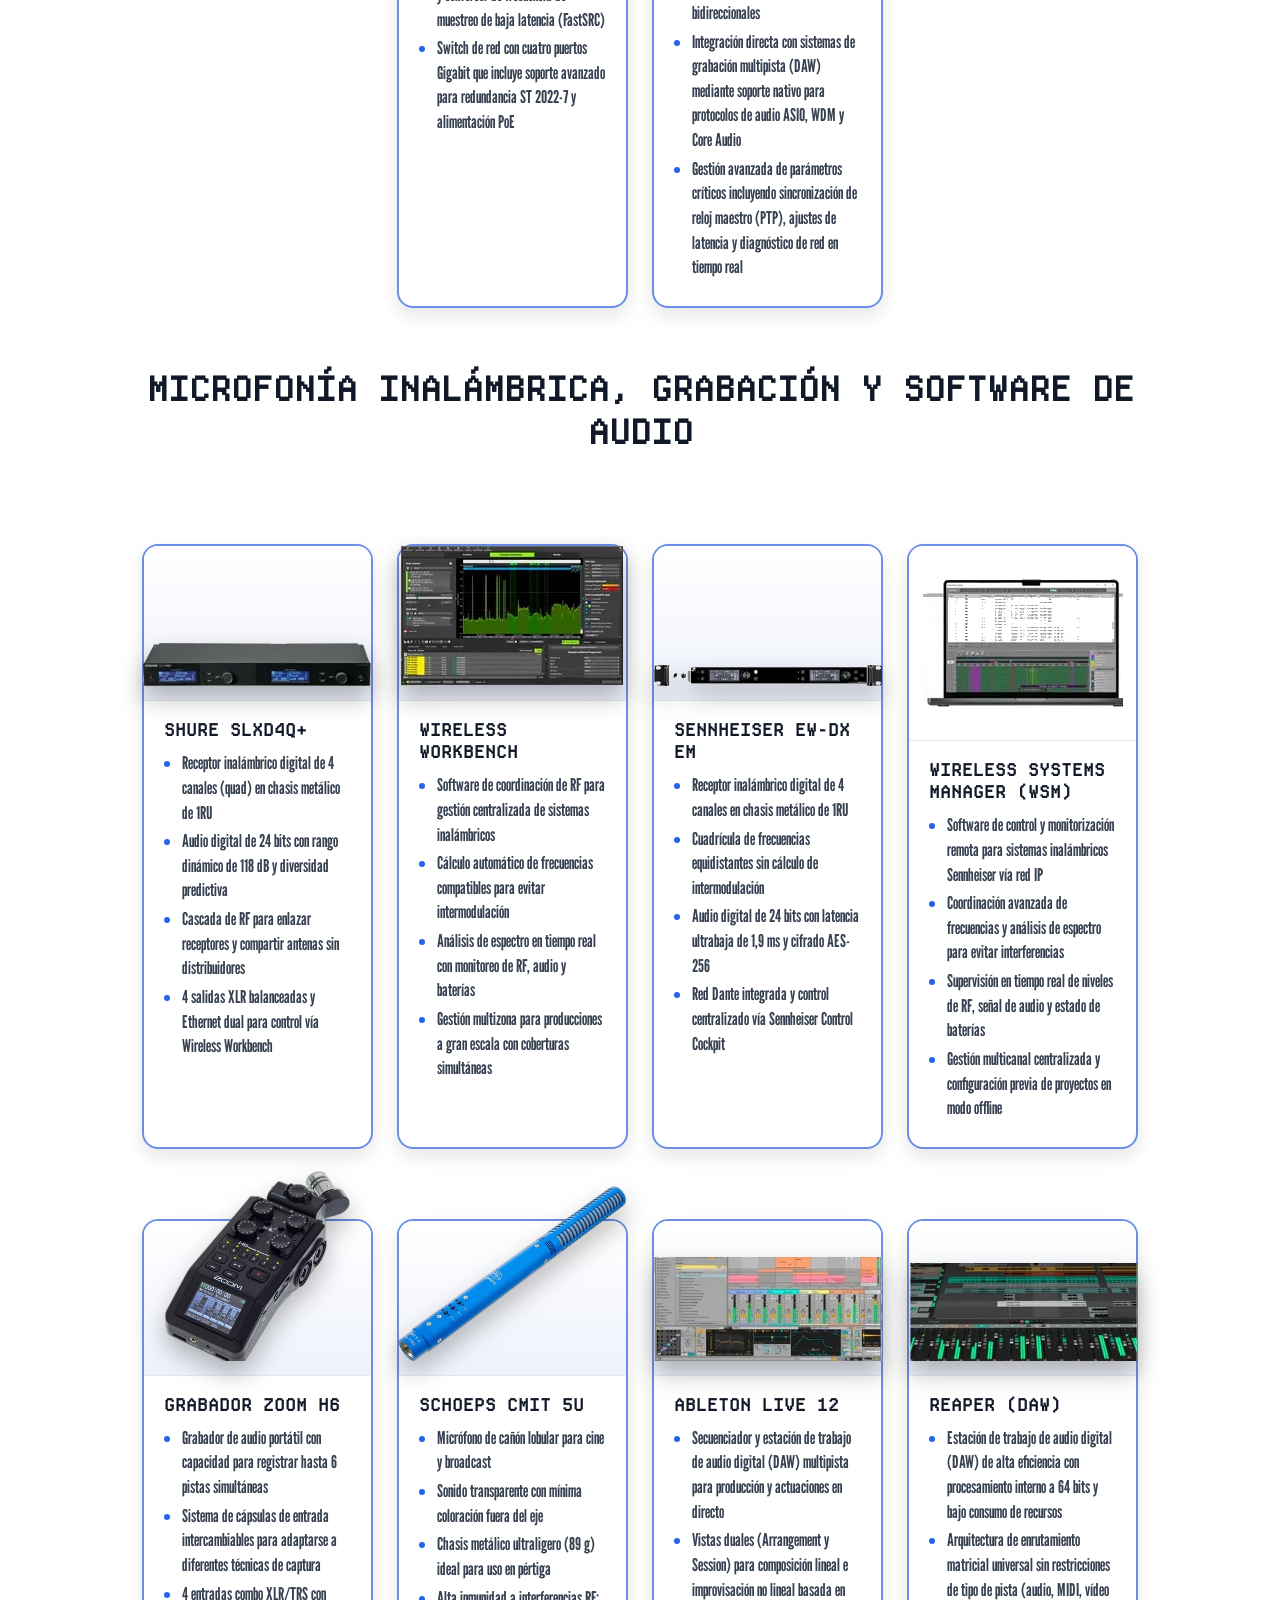
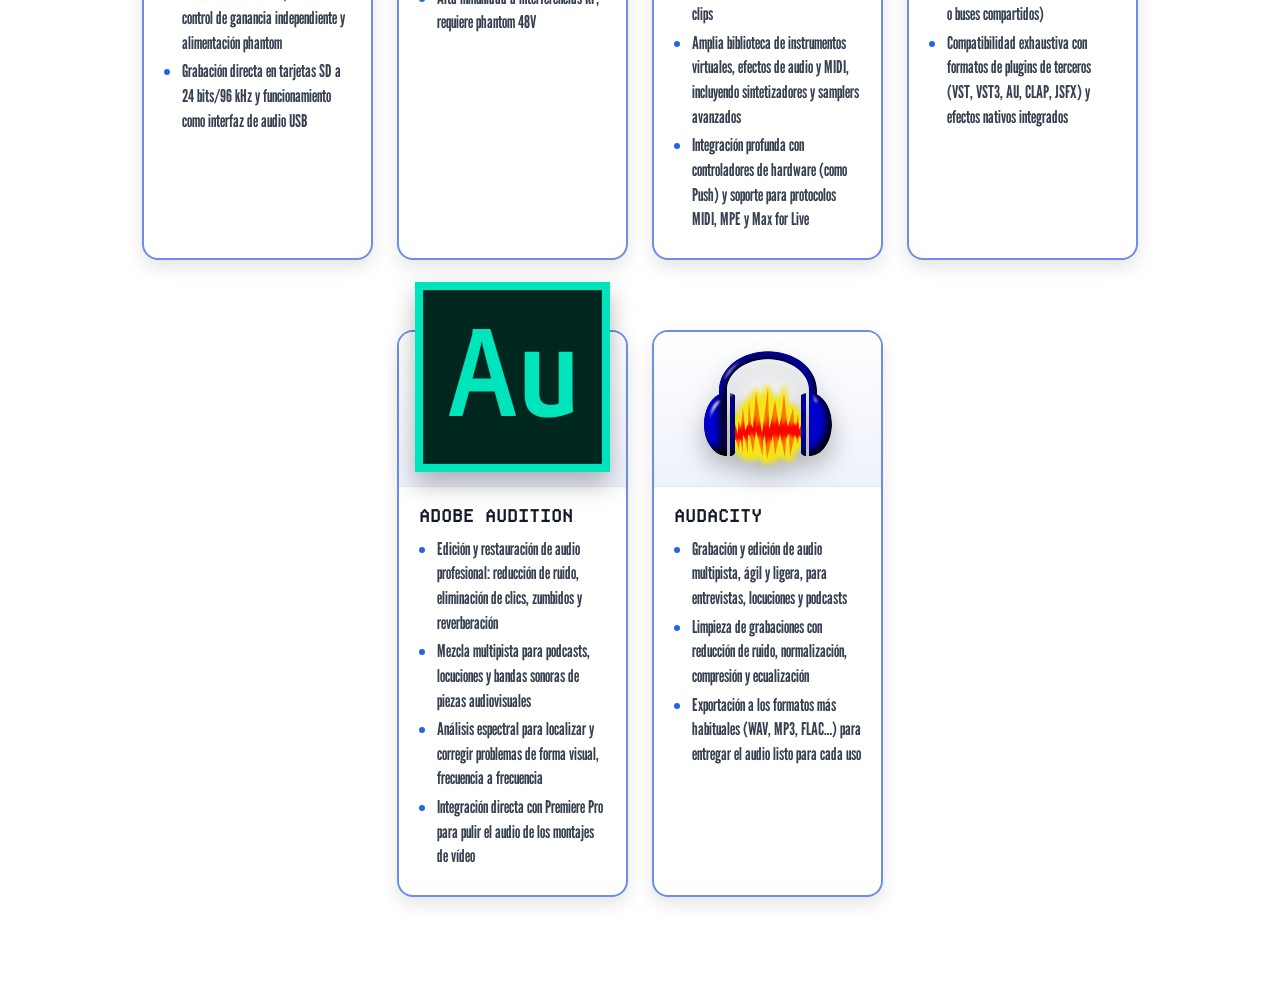
==== commit f200cd91: "Etapa 3: contenido completo, banner de clientes y preparación para publicar - Producción y Formación" ====
--- a/audio.html
+++ b/audio.html
@@ -4,6 +4,7 @@
     <meta charset="UTF-8" />
     <meta name="viewport" content="width=device-width, initial-scale=1.0" />
     <title>Audio - Borja Bonilla</title>
+    <link rel="icon" href="gaveta/favicon.png" type="image/png" />
     <link rel="stylesheet" href="style.css" />
     <style>
       @import url("https://fonts.googleapis.com/css2?family=League+Gothic&display=swap");
@@ -69,6 +70,13 @@
         object-fit: contain;
         border: none;
         background: transparent;
+      }
+
+      /* El logo de El Economista trae mucho margen vacío: lo agrandamos */
+      .cliente-logo.logo-eleconomista img {
+        width: 100%;
+        max-width: 600px;
+        max-height: 420px;
       }
 
       .cliente-nombre {
@@ -203,16 +211,33 @@
   </head>
   <body>
     <div class="contenedor-galeria">
-      <a href="00.portada_portfolio.html" class="boton-volver">← Volver</a>
+      <a href="index.html" class="boton-volver">← Volver</a>
 
       <div class="seccion-clientes">
         <div class="cliente-fila">
           <div class="cliente-contenido">
             <div id="texto-cliente-1">
-              <h2 class="cliente-nombre">NOMBRE</h2>
+              <h2 class="cliente-nombre">ATLÉTICO DE MADRID</h2>
+              <h3>Técnico de sonido para eventos corporativos</h3>
+              <p class="cliente-descripcion">
+                Responsable del sonido en los eventos corporativos que empresas y marcas celebran en el estadio Riyadh Air Metropolitano: presentaciones, jornadas, entregas de premios y actos institucionales.
+              </p>
               <ul class="cliente-descripcion">
-                <li>hice aquello</li>
-                <li>hice lo de más allá</li>
+                <li>
+                  <strong>Mesas digitales Yamaha QL1 y QL3:</strong>
+                  Operación de las consolas del auditorio y del centro de
+                  control de partidos en cada evento corporativo.
+                </li>
+                <li>
+                  <strong>Sonorización del estadio:</strong>
+                  Gestión de la salida al sistema de PA del estadio cuando el
+                  evento corporativo se traslada al terreno de juego y las gradas.
+                </li>
+                <li>
+                  <strong>Mezcla en directo para clientes corporativos:</strong>
+                  Microfonía de ponentes y presentadores, música y vídeos
+                  integrados en el desarrollo de cada acto de empresa.
+                </li>
               </ul>
               <a class="enlace-video" onclick="alternarBloque('1', true)">
                 VER VIDEO
@@ -221,7 +246,8 @@
 
             <div id="video-cliente-1" class="cliente-video-box">
               <iframe
-                src="https://www.youtube.com/embed/TU_ENLACE_AQUI"
+                src="https://www.youtube.com/embed/naoOtvZ79Z8"
+                title="Atlético de Madrid - Presentación en el auditorio del Metropolitano"
                 allowfullscreen
               ></iframe>
               <a class="enlace-video" onclick="alternarBloque('1', false)"
@@ -231,17 +257,35 @@
           </div>
 
           <div class="cliente-logo">
-            <img src="atletico_de_madrid.jpg" alt="Logo Atlético de Madrid" />
+            <img src="gaveta/atm.webp" alt="Logo Atlético de Madrid" />
           </div>
         </div>
 
         <div class="cliente-fila">
           <div class="cliente-contenido">
             <div id="texto-cliente-2">
-              <h2 class="cliente-nombre">NOMBRE</h2>
+              <h2 class="cliente-nombre">CIFRAS Y LETRAS (RTVE)</h2>
+              <h3>Diseño y configuración de la red de audio Dante</h3>
+              <p class="cliente-descripcion">
+                Configuración completa de la red Dante del plató durante el montaje del concurso, conectando toda la microfonía, las mesas y el sistema de grabación en una única red de audio sobre IP.
+              </p>
               <ul class="cliente-descripcion">
-                <li>hice aquello</li>
-                <li>hice lo de más allá</li>
+                <li>
+                  <strong>Red Dante integral:</strong>
+                  Enrutamiento entre stagebox Yamaha Tio, consola Yamaha CL3 y
+                  Behringer X32 Compact, dejando cada señal disponible donde se
+                  necesitaba.
+                </li>
+                <li>
+                  <strong>Microfonía inalámbrica Sennheiser y Shure:</strong>
+                  Montaje de los sistemas inalámbricos y de la recepción Dante de
+                  Sennheiser, integrada directamente en la red.
+                </li>
+                <li>
+                  <strong>Grabación multipista con backup:</strong>
+                  Sistema de grabación de cada señal por separado basado en
+                  Metus, con una grabación de seguridad paralela en Reaper.
+                </li>
               </ul>
               <a class="enlace-video" onclick="alternarBloque('2', true)">
                 VER VIDEO
@@ -250,7 +294,8 @@
 
             <div id="video-cliente-2" class="cliente-video-box">
               <iframe
-                src="https://www.youtube.com/embed/TU_ENLACE_AQUI"
+                src="https://www.youtube.com/embed/Qtwpe2JXi8c"
+                title="Cifras y Letras - RTVE Play"
                 allowfullscreen
               ></iframe>
               <a class="enlace-video" onclick="alternarBloque('2', false)"
@@ -260,17 +305,33 @@
           </div>
 
           <div class="cliente-logo">
-            <img loading="lazy" src="el_economista.jpg" alt="Logo El Economista" />
+            <img loading="lazy" src="gaveta/cifrayletras.webp" alt="Logo Cifras y Letras" />
           </div>
         </div>
 
         <div class="cliente-fila">
           <div class="cliente-contenido">
             <div id="texto-cliente-3">
-              <h2 class="cliente-nombre">NOMBRE</h2>
+              <h2 class="cliente-nombre">EL ECONOMISTA</h2>
+              <h3>Técnico de sonido en eventos corporativos</h3>
+              <p class="cliente-descripcion">
+                Sonorización de los eventos corporativos, foros y presentaciones de temática económica que organiza el diario El Economista.
+              </p>
               <ul class="cliente-descripcion">
-                <li>hice aquello</li>
-                <li>hice lo de más allá</li>
+                <li>
+                  <strong>Mesa digital Allen &amp; Heath Qu-16:</strong>
+                  Operación de la consola en directo durante cada evento.
+                </li>
+                <li>
+                  <strong>Mesas redondas y paneles:</strong>
+                  Gestión de la microfonía de debates con varios ponentes,
+                  manteniendo la inteligibilidad en todo momento.
+                </li>
+                <li>
+                  <strong>Entrevistas y presentaciones:</strong>
+                  Sonido para entrevistas, ponencias y presentaciones de empresa
+                  vinculadas a la actualidad económica.
+                </li>
               </ul>
               <a class="enlace-video" onclick="alternarBloque('3', true)">
                 VER VIDEO
@@ -278,66 +339,378 @@
             </div>
 
             <div id="video-cliente-3" class="cliente-video-box">
-              <iframe
-                src="https://www.youtube.com/embed/TU_ENLACE_AQUI"
-                allowfullscreen
-              ></iframe>
+              <a href="https://www.dailymotion.com/video/xaa9ijk" target="_blank" rel="noopener noreferrer" title="Ver mesa redonda de El Economista en Dailymotion">
+                <img loading="lazy"
+                  src="gaveta/eco-mesa.webp"
+                  alt="Mesa redonda de El Economista sobre el sistema ferroviario español"
+                  style="width: 100%; height: 315px; object-fit: cover; border: none; margin-bottom: 15px; display: block; cursor: pointer;"
+                />
+              </a>
               <a class="enlace-video" onclick="alternarBloque('3', false)"
                 >← Volver a la descripción</a
               >
             </div>
           </div>
 
-          <div class="cliente-logo">
-            <img loading="lazy" src="iberdrola.jpg" alt="Logo Iberdrola" />
+          <div class="cliente-logo logo-eleconomista">
+            <img loading="lazy" src="gaveta/economista.webp" alt="Logo El Economista" />
           </div>
         </div>
 
         <div class="cliente-fila">
           <div class="cliente-contenido">
             <div id="texto-cliente-4">
-              <h2 class="cliente-nombre">NOMBRE CLIENTE 4</h2>
+              <h2 class="cliente-nombre">PROYECTOS PROPIOS</h2>
+              <h3>Sonido para eventos sociales, charlas y conferencias</h3>
+              <p class="cliente-descripcion">
+                Servicio de sonido con equipo propio para celebraciones y actos en sala: bodas, bautizos, comuniones y fiestas privadas, además de charlas literarias, presentaciones y debates políticos.
+              </p>
               <ul class="cliente-descripcion">
-                <li>hice aquello</li>
-                <li>hice lo de más allá</li>
-              </ul>
-              <a class="enlace-video" onclick="alternarBloque('4', true)">
-                VER VIDEO
-              </a>
-            </div>
-
-            <div id="video-cliente-4" class="cliente-video-box">
-              <iframe
-                src="https://www.youtube.com/embed/TU_ENLACE_AQUI"
-                allowfullscreen
-              ></iframe>
-              <a class="enlace-video" onclick="alternarBloque('4', false)"
-                >← Volver a la descripción</a
-              >
+                <li>
+                  <strong>Equipo propio, de principio a fin:</strong>
+                  Microfonía, monitorización y sistema de sonido propios, montados
+                  y ajustados para cada sala y cada tipo de acto.
+                </li>
+                <li>
+                  <strong>Ceremonias y celebraciones:</strong>
+                  Sonido para los momentos clave de cada evento, desde la
+                  ceremonia y los discursos hasta la música de la fiesta.
+                </li>
+                <li>
+                  <strong>Charlas y mesas de debate:</strong>
+                  Gestión simultánea de varios ponentes y música, cuidando que
+                  cada intervención llegue clara a todo el público.
+                </li>
+              </ul>
             </div>
           </div>
 
           <div class="cliente-logo">
-            <img loading="lazy" src="logo_cliente_4.jpg" alt="Logo Cliente 4" />
+            <img loading="lazy" src="gaveta/equipo-propio.webp" alt="Mesa de mezclas digital Behringer X32 Compact de equipo propio" />
+          </div>
+        </div>
+
+        <!-- Proyectos propios: producción musical -->
+        <div class="cliente-fila">
+          <div class="cliente-contenido">
+            <div id="texto-cliente-5">
+              <h2 class="cliente-nombre">PROYECTOS PROPIOS</h2>
+              <h3>Producción musical y grabación de podcasts</h3>
+              <p class="cliente-descripcion">
+                Producción de música electrónica y acústica y grabación de podcasts en estudio propio, combinando una cadena de audio 100% analógica a válvulas con el trabajo en digital.
+              </p>
+              <ul class="cliente-descripcion">
+                <li>
+                  <strong>Cadena analógica a válvulas:</strong>
+                  Previos de micrófono, compresores y ecualizadores a válvulas,
+                  junto a micrófonos de condensador, para un sonido cálido y
+                  con carácter desde la propia toma.
+                </li>
+                <li>
+                  <strong>Ableton Live 12 y Reaper:</strong>
+                  Producción, arreglos y mezcla principalmente en Ableton Live 12,
+                  y grabación y edición en Reaper.
+                </li>
+                <li>
+                  <strong>Plugins y procesado:</strong>
+                  Manejo de una amplia colección de plugins de síntesis, efectos y
+                  procesado para dar a cada proyecto el acabado que necesita.
+                </li>
+              </ul>
+            </div>
+          </div>
+
+          <div class="cliente-logo">
+            <img loading="lazy" src="gaveta/produccion-musical.webp" alt="Ableton Live 12, software de producción musical" />
           </div>
         </div>
       </div>
 
-      <div class="pantalla-foto">
-        <img loading="lazy" src="gaveta/01audio.webp" alt="Audio 1" />
-      </div>
-      <div class="pantalla-foto">
-        <img loading="lazy" src="gaveta/02audio.webp" alt="Audio 2" />
-      </div>
-      <div class="pantalla-foto">
-        <img loading="lazy" src="gaveta/03audio.webp" alt="Audio 3" />
-      </div>
+      <!-- ================= EQUIPOS (antes infografías 01audio-03audio.webp) ================= -->
+
+      <!-- BLOQUE 1: MESAS YAMAHA Y ALLEN & HEATH, STAGEBOX DANTE -->
+      <section class="seccion-equipos">
+        <h2>Experiencia garantizada en la total configuración y el manejo en directo de los siguientes equipos</h2>
+        <div class="rejilla-equipos">
+          <article class="tarjeta-equipo">
+            <div class="foto"><img loading="lazy" src="gaveta/equipos/yamaha-ql1.webp" alt="Yamaha QL1" /></div>
+            <div class="info">
+              <h3>Yamaha QL1</h3>
+              <ul>
+                <li>Consola de mezcla digital de formato compacto con capacidad de procesamiento para 32 canales mono, 8 estéreo, 16 buses de mezcla y 8 buses matriz</li>
+                <li>Conectividad física local integrada compuesta por 16 entradas de micrófono/línea y 8 salidas analógicas mediante conectores XLR</li>
+                <li>Interfaz de red Dante nativa redundante (32 in / 32 out) para enrutamiento de audio IP y conexión directa con cajetines de escenario serie Rio</li>
+                <li>Superficie de control con 16 faders de canal y 2 faders master motorizados de 100 mm junto a una pantalla táctil y sistema "Touch and Turn"</li>
+                <li>Motor de procesamiento DSP "Premium Rack" con emulaciones VCM de hardware analógico clásico como los ecualizadores y compresores Rupert Neve Designs Portico</li>
+                <li>Sistema de mezcla automática Dan Dugan Sound Design incorporado para la gestión de hasta 16 micrófonos simultáneos en conferencias y eventos broadcast</li>
+              </ul>
+            </div>
+          </article>
+          <article class="tarjeta-equipo">
+            <div class="foto"><img loading="lazy" src="gaveta/equipos/yamaha-rio1608.webp" alt="Yamaha Rio1608-D3" /></div>
+            <div class="info">
+              <h3>Yamaha Rio1608-D3</h3>
+              <ul>
+                <li>Cajetín de escenario IP con 16 entradas analógicas de micrófono/línea y 8 salidas analógicas mediante conectores XLR estándar</li>
+                <li>Interfaz de red Dante con puertos primario y secundario para enrutamiento de audio IP redundante o conexiones en cadena (daisy chain)</li>
+                <li>Convertidores A/D y D/A de alto rendimiento con soporte completo para frecuencias de muestreo de hasta 96 kHz y procesamiento de baja latencia</li>
+                <li>Fuentes de alimentación duales y redundantes integradas en el chasis de 3RU para funcionamiento ininterrumpido en producciones críticas</li>
+                <li>Preamplificadores de audio basados en circuitos analógicos diseñados para ofrecer una reproducción sonora natural y transparente</li>
+                <li>Compatibilidad nativa para control remoto directo de ganancia y alimentación phantom (+48V) desde consolas Yamaha series Rivage PM, CL y QL o mediante software R Remote</li>
+              </ul>
+            </div>
+          </article>
+          <article class="tarjeta-equipo">
+            <div class="foto"><img loading="lazy" src="gaveta/equipos/yamaha-tio1608.webp" alt="Yamaha Tio1608-D2" /></div>
+            <div class="info">
+              <h3>Yamaha Tio1608-D2</h3>
+              <ul>
+                <li>Cajetín de escenario IP con 16 entradas analógicas de micrófono/línea y 8 salidas analógicas mediante conectores XLR estándar</li>
+                <li>Interfaz de red Dante con puertos primario y secundario para enrutamiento de audio IP redundante o conexiones en cadena (daisy chain)</li>
+                <li>Convertidores A/D y D/A de alto rendimiento con soporte completo para frecuencias de muestreo de hasta 96 kHz y procesamiento de baja latencia</li>
+                <li>Fuentes de alimentación duales y redundantes integradas en el chasis de 3RU para funcionamiento ininterrumpido en producciones críticas</li>
+                <li>Preamplificadores de audio basados en circuitos analógicos diseñados para ofrecer una reproducción sonora natural y transparente</li>
+                <li>Compatibilidad nativa para control remoto directo de ganancia y alimentación phantom (+48V) desde consolas Yamaha series Rivage PM, CL y QL o mediante software R Remote</li>
+              </ul>
+            </div>
+          </article>
+          <article class="tarjeta-equipo">
+            <div class="foto"><img loading="lazy" src="gaveta/equipos/yamaha-ls9.webp" alt="Yamaha LS9-32" /></div>
+            <div class="info">
+              <h3>Yamaha LS9-32</h3>
+              <ul>
+                <li>Consola de mezcla digital con 32 preamplificadores analógicos de micrófono/línea y capacidad de procesamiento ampliable a 64 canales de entrada</li>
+                <li>Arquitectura de enrutamiento que incluye 16 buses de mezcla, 8 buses matriz y buses estéreo/mono con soporte completo para modo LCR</li>
+                <li>Superficie de control equipada con 33 faders motorizados de 100 mm (32 de canal y 1 master) junto a una pantalla LCD a color</li>
+                <li>Rack virtual integrado con capacidad para hasta 8 procesadores internos, incluyendo efectos SPX y ecualizadores gráficos de 31 bandas</li>
+                <li>Puerto USB frontal dedicado para grabación directa de 2 pistas, reproducción de audio (BGM) y almacenamiento de escenas o claves de acceso</li>
+                <li>Provista de 2 ranuras de expansión Mini-YGDAI para interfaces de red o E/S digital adicional</li>
+              </ul>
+            </div>
+          </article>
+          <article class="tarjeta-equipo">
+            <div class="foto"><img loading="lazy" src="gaveta/equipos/allen-heath-qu16.webp" alt="Allen &amp; Heath Qu-16" /></div>
+            <div class="info">
+              <h3>Allen &amp; Heath Qu-16</h3>
+              <ul>
+                <li>Consola de mezcla digital de formato compacto equipada con 16 entradas analógicas mono (mic/line) y 3 entradas estéreo mediante conectores TRS</li>
+                <li>Superficie de control que incluye 17 faders motorizados de 100 mm y una pantalla táctil a color de 800x480 de resolución para gestión de parámetros</li>
+                <li>Sistema Qu-Drive incorporado para la grabación y reproducción multipista directa de hasta 18 canales directamente en discos duros USB externos</li>
+                <li>Puerto de audio remoto dSNAKE para la conexión digital a cajetines de escenario (AudioRacks) y sistemas de monitorización personal mediante cable Cat5</li>
+                <li>Arquitectura de procesamiento que alberga 4 motores de efectos (FX) estéreo independientes, heredados directamente de las consolas de la serie iLive</li>
+                <li>Interfaz de audio USB integrada de 24x22 canales para transmisión multipista y control MIDI bidireccional compatible con entornos Mac y Windows</li>
+              </ul>
+            </div>
+          </article>
+        </div>
+      </section>
+
+      <!-- BLOQUE 2: MESAS DIGITALES Y REDES DE AUDIO -->
+      <section class="seccion-equipos">
+        <h2>Mesas digitales y redes de audio</h2>
+        <div class="rejilla-equipos">
+          <article class="tarjeta-equipo">
+            <div class="foto"><img loading="lazy" src="gaveta/equipos/midas-m32.webp" alt="Midas M32 Live" /></div>
+            <div class="info">
+              <h3>Midas M32 Live</h3>
+              <ul>
+                <li>Consola de mezcla digital para entornos de directo y estudio con capacidad de procesamiento de hasta 40 canales de entrada y 25 buses de mezcla</li>
+                <li>Equipada con 32 preamplificadores de micrófono serie Midas PRO que ofrecen una reproducción sonora transparente y con alta capacidad de sobrecarga</li>
+                <li>Tarjeta de expansión DN32-Live integrada para grabación y reproducción multipista directa de 32 canales en tarjetas SD/SDHC duales o vía USB 2.0</li>
+                <li>Superficie de control robusta con 25 faders motorizados de 100 mm clasificados para una vida útil de un millón de ciclos de funcionamiento</li>
+              </ul>
+            </div>
+          </article>
+          <article class="tarjeta-equipo">
+            <div class="foto"><img loading="lazy" src="gaveta/equipos/behringer-wing.webp" alt="Behringer Wing-BK" /></div>
+            <div class="info">
+              <h3>Behringer Wing-BK</h3>
+              <ul>
+                <li>Consola de mezcla digital estéreo de 48 canales y 28 buses con superficie de control equipada con 24 faders motorizados de 100 mm</li>
+                <li>Pantalla táctil capacitiva de 10 pulgadas con ángulo ajustable y sección de controles giratorios totalmente personalizables</li>
+                <li>Conectividad avanzada con 8 preamplificadores de micrófono serie Midas PRO y 3 puertos AES50 para gestión de hasta 144 entradas y salidas</li>
+                <li>Equipamiento integrable dotado de interfaz de audio USB de 64x64 canales y grabador dual SD para captura multipista en directo</li>
+              </ul>
+            </div>
+          </article>
+          <article class="tarjeta-equipo">
+            <div class="foto"><img loading="lazy" src="gaveta/equipos/behringer-x32.webp" alt="Behringer X32" /></div>
+            <div class="info">
+              <h3>Behringer X32</h3>
+              <ul>
+                <li>Consola de mezcla digital estéreo de 48 canales y 28 buses con superficie de control equipada con 24 faders motorizados de 100 mm</li>
+                <li>Pantalla táctil capacitiva de 10 pulgadas con ángulo ajustable y sección de controles giratorios totalmente personalizables</li>
+                <li>Conectividad avanzada con 8 preamplificadores de micrófono serie Midas PRO y 3 puertos AES50 para gestión de hasta 144 entradas y salidas</li>
+                <li>Interfaz de audio USB de 64x64 canales y grabador dual SD incorporado para captura multipista directa en entornos de directo y estudio</li>
+              </ul>
+            </div>
+          </article>
+          <article class="tarjeta-equipo">
+            <div class="foto"><img loading="lazy" src="gaveta/equipos/soundcraft-ui24r.webp" alt="Soundcraft Ui24R" /></div>
+            <div class="info">
+              <h3>Soundcraft Ui24R</h3>
+              <ul>
+                <li>Consola de mezcla digital de 24 canales enrackable con grabador multipista y 20 preamplificadores de micrófono diseñados por Studer</li>
+                <li>Control remoto multiplataforma a través de navegador web para dispositivos iOS, Android, Windows y Mac sin necesidad de aplicaciones de terceros</li>
+                <li>Router Wi-Fi de doble banda integrado que permite la conexión simultánea de hasta 10 dispositivos para gestión de mezcla en directo</li>
+                <li>Procesamiento de señal de alto rendimiento con efectos Lexicon, compresión dbx y sistema automático de eliminación de acoples AFS2</li>
+              </ul>
+            </div>
+          </article>
+          <article class="tarjeta-equipo">
+            <div class="foto"><img loading="lazy" src="gaveta/equipos/directout-exbox.webp" alt="DirectOut EXBOX.MD" /></div>
+            <div class="info">
+              <h3>DirectOut EXBOX.MD</h3>
+              <ul>
+                <li>Conversor de audio IP Dante a MADI con capacidad de hasta 64 canales bidireccionales y gestión NMOS</li>
+                <li>Tres puertos MADI independientes con conectores coaxial BNC, óptico SC y ranura SFP intercambiable</li>
+                <li>Sistema integrado de conmutación automática de redundancia (EARS) y conversor de frecuencia de muestreo de baja latencia (FastSRC)</li>
+                <li>Switch de red con cuatro puertos Gigabit que incluye soporte avanzado para redundancia ST 2022-7 y alimentación PoE</li>
+              </ul>
+            </div>
+          </article>
+          <article class="tarjeta-equipo">
+            <div class="foto"><img loading="lazy" src="gaveta/equipos/dante-controller.webp" alt="Logo de Dante" /></div>
+            <div class="info">
+              <h3>Dante Controller / Virtual Soundcard</h3>
+              <ul>
+                <li>Software de control centralizado para la configuración, enrutamiento y supervisión de dispositivos de audio en redes IP Dante estándar</li>
+                <li>Dante Virtual Soundcard (DVS) transforma ordenadores Mac o Windows en interfaces de audio IP para hasta 64x64 canales bidireccionales</li>
+                <li>Integración directa con sistemas de grabación multipista (DAW) mediante soporte nativo para protocolos de audio ASIO, WDM y Core Audio</li>
+                <li>Gestión avanzada de parámetros críticos incluyendo sincronización de reloj maestro (PTP), ajustes de latencia y diagnóstico de red en tiempo real</li>
+              </ul>
+            </div>
+          </article>
+        </div>
+      </section>
+
+      <!-- BLOQUE 3: MICROFONÍA INALÁMBRICA, GRABACIÓN Y DAW -->
+      <section class="seccion-equipos">
+        <h2>Microfonía inalámbrica, grabación y software de audio</h2>
+        <div class="rejilla-equipos">
+          <article class="tarjeta-equipo">
+            <div class="foto"><img loading="lazy" src="gaveta/equipos/shure-slxd4q.webp" alt="Shure SLXD4Q+" /></div>
+            <div class="info">
+              <h3>Shure SLXD4Q+</h3>
+              <ul>
+                <li>Receptor inalámbrico digital de 4 canales (quad) en chasis metálico de 1RU</li>
+                <li>Audio digital de 24 bits con rango dinámico de 118 dB y diversidad predictiva</li>
+                <li>Cascada de RF para enlazar receptores y compartir antenas sin distribuidores</li>
+                <li>4 salidas XLR balanceadas y Ethernet dual para control vía Wireless Workbench</li>
+              </ul>
+            </div>
+          </article>
+          <article class="tarjeta-equipo">
+            <div class="foto"><img loading="lazy" src="gaveta/equipos/wireless-workbench.webp" alt="Shure Wireless Workbench" /></div>
+            <div class="info">
+              <h3>Wireless Workbench</h3>
+              <ul>
+                <li>Software de coordinación de RF para gestión centralizada de sistemas inalámbricos</li>
+                <li>Cálculo automático de frecuencias compatibles para evitar intermodulación</li>
+                <li>Análisis de espectro en tiempo real con monitoreo de RF, audio y baterías</li>
+                <li>Gestión multizona para producciones a gran escala con coberturas simultáneas</li>
+              </ul>
+            </div>
+          </article>
+          <article class="tarjeta-equipo">
+            <div class="foto"><img loading="lazy" src="gaveta/equipos/sennheiser-ewdx.webp" alt="Sennheiser EW-DX EM" /></div>
+            <div class="info">
+              <h3>Sennheiser EW-DX EM</h3>
+              <ul>
+                <li>Receptor inalámbrico digital de 4 canales en chasis metálico de 1RU</li>
+                <li>Cuadrícula de frecuencias equidistantes sin cálculo de intermodulación</li>
+                <li>Audio digital de 24 bits con latencia ultrabaja de 1,9 ms y cifrado AES-256</li>
+                <li>Red Dante integrada y control centralizado vía Sennheiser Control Cockpit</li>
+              </ul>
+            </div>
+          </article>
+          <article class="tarjeta-equipo">
+            <div class="foto plana"><img loading="lazy" src="gaveta/equipos/sennheiser-wsm.webp" alt="Sennheiser Wireless Systems Manager" /></div>
+            <div class="info">
+              <h3>Wireless Systems Manager (WSM)</h3>
+              <ul>
+                <li>Software de control y monitorización remota para sistemas inalámbricos Sennheiser vía red IP</li>
+                <li>Coordinación avanzada de frecuencias y análisis de espectro para evitar interferencias</li>
+                <li>Supervisión en tiempo real de niveles de RF, señal de audio y estado de baterías</li>
+                <li>Gestión multicanal centralizada y configuración previa de proyectos en modo offline</li>
+              </ul>
+            </div>
+          </article>
+          <article class="tarjeta-equipo">
+            <div class="foto"><img loading="lazy" src="gaveta/equipos/zoom-h6.webp" alt="Grabador Zoom H6" /></div>
+            <div class="info">
+              <h3>Grabador Zoom H6</h3>
+              <ul>
+                <li>Grabador de audio portátil con capacidad para registrar hasta 6 pistas simultáneas</li>
+                <li>Sistema de cápsulas de entrada intercambiables para adaptarse a diferentes técnicas de captura</li>
+                <li>4 entradas combo XLR/TRS con control de ganancia independiente y alimentación phantom</li>
+                <li>Grabación directa en tarjetas SD a 24 bits/96 kHz y funcionamiento como interfaz de audio USB</li>
+              </ul>
+            </div>
+          </article>
+          <article class="tarjeta-equipo">
+            <div class="foto"><img loading="lazy" src="gaveta/equipos/schoeps-cmit5u.webp" alt="Schoeps CMIT 5U" /></div>
+            <div class="info">
+              <h3>Schoeps CMIT 5U</h3>
+              <ul>
+                <li>Micrófono de cañón lobular para cine y broadcast</li>
+                <li>Sonido transparente con mínima coloración fuera del eje</li>
+                <li>Chasis metálico ultraligero (89 g) ideal para uso en pértiga</li>
+                <li>Alta inmunidad a interferencias RF; requiere phantom 48V</li>
+              </ul>
+            </div>
+          </article>
+          <article class="tarjeta-equipo">
+            <div class="foto"><img loading="lazy" src="gaveta/equipos/ableton-live12.webp" alt="Ableton Live 12" /></div>
+            <div class="info">
+              <h3>Ableton Live 12</h3>
+              <ul>
+                <li>Secuenciador y estación de trabajo de audio digital (DAW) multipista para producción y actuaciones en directo</li>
+                <li>Vistas duales (Arrangement y Session) para composición lineal e improvisación no lineal basada en clips</li>
+                <li>Amplia biblioteca de instrumentos virtuales, efectos de audio y MIDI, incluyendo sintetizadores y samplers avanzados</li>
+                <li>Integración profunda con controladores de hardware (como Push) y soporte para protocolos MIDI, MPE y Max for Live</li>
+              </ul>
+            </div>
+          </article>
+          <article class="tarjeta-equipo">
+            <div class="foto"><img loading="lazy" src="gaveta/equipos/reaper.webp" alt="Reaper" /></div>
+            <div class="info">
+              <h3>Reaper (DAW)</h3>
+              <ul>
+                <li>Estación de trabajo de audio digital (DAW) de alta eficiencia con procesamiento interno a 64 bits y bajo consumo de recursos</li>
+                <li>Arquitectura de enrutamiento matricial universal sin restricciones de tipo de pista (audio, MIDI, vídeo o buses compartidos)</li>
+                <li>Compatibilidad exhaustiva con formatos de plugins de terceros (VST, VST3, AU, CLAP, JSFX) y efectos nativos integrados</li>
+              </ul>
+            </div>
+          </article>
+          <article class="tarjeta-equipo">
+            <div class="foto"><img loading="lazy" src="gaveta/equipos/adobe-audition.svg" alt="Logo de Adobe Audition" /></div>
+            <div class="info">
+              <h3>Adobe Audition</h3>
+              <ul>
+                <li>Edición y restauración de audio profesional: reducción de ruido, eliminación de clics, zumbidos y reverberación</li>
+                <li>Mezcla multipista para podcasts, locuciones y bandas sonoras de piezas audiovisuales</li>
+                <li>Análisis espectral para localizar y corregir problemas de forma visual, frecuencia a frecuencia</li>
+                <li>Integración directa con Premiere Pro para pulir el audio de los montajes de vídeo</li>
+              </ul>
+            </div>
+          </article>
+          <article class="tarjeta-equipo">
+            <div class="foto"><img loading="lazy" src="gaveta/equipos/audacity.svg" alt="Logo de Audacity" /></div>
+            <div class="info">
+              <h3>Audacity</h3>
+              <ul>
+                <li>Grabación y edición de audio multipista, ágil y ligera, para entrevistas, locuciones y podcasts</li>
+                <li>Limpieza de grabaciones con reducción de ruido, normalización, compresión y ecualización</li>
+                <li>Exportación a los formatos más habituales (WAV, MP3, FLAC…) para entregar el audio listo para cada uso</li>
+              </ul>
+            </div>
+          </article>
+        </div>
+      </section>
+
     </div>
-    <div class="banner-logos">
-      <span>MStudio</span><span>5G1</span><span>El Economista</span
-      ><span>Iberdrola</span> <span>Mediapro</span><span>Secuoya</span
-      ><span>PRG</span><span>Tres60</span><span>TVE1</span><span>CyL</span>
-    </div>
+
     <script>
       function alternarBloque(id, mostrarVideo) {
         const texto = document.getElementById("texto-cliente-" + id);
@@ -352,5 +725,6 @@
         }
       }
     </script>
+    <script src="banner-clientes.js"></script>
   </body>
 </html>
--- a/style.css
+++ b/style.css
@@ -29,15 +29,28 @@
   height: 100vh;
 }
 
+/* Fondo de la portada: "retícula de monitor".
+   Capas, de arriba abajo: halo azul detrás de la foto + rejilla horizontal + rejilla vertical,
+   todo sobre un azul casi negro. Solo afecta a la portada (clase "portada" en su <body>). */
+body.portada {
+  background-color: #0b1220;
+  background-image:
+    radial-gradient(circle at 50% 48%, rgba(37, 99, 235, 0.3), transparent 50%),
+    repeating-linear-gradient(0deg, rgba(148, 163, 184, 0.1) 0 1px, transparent 1px 48px),
+    repeating-linear-gradient(90deg, rgba(148, 163, 184, 0.1) 0 1px, transparent 1px 48px);
+  background-blend-mode: normal;
+}
+
 /* 3. TU FOTO EN EL CENTRO */
 .foto-borja {
   position: absolute;
   top: 48%;
   left: 50%;
   transform: translate(-48%, -50%);
-  width: 780px;
-  height: 680px;
-  max-width: 55vw;
+  width: 920px;
+  height: 780px;
+  max-width: 64vw; /* % del ancho de la ventana: es lo que manda en casi todas las pantallas */
+  max-height: 80vh; /* % del alto: para que no choque con el banner de abajo */
   border-radius: 50%;
   overflow: hidden;
   background: #111;
@@ -58,8 +71,8 @@
 .enlace-categoria {
   position: absolute;
   text-decoration: none;
-  font-size: 1.1rem;
-  padding: 12px 25px;
+  font-size: 1.35rem; /* tamaño por defecto; cada botón tiene el suyo abajo, en POSICIONES */
+  padding: 0.55em 1.2em; /* en "em": el globo crece o encoge con la letra */
   background-color: #ffffff;
   color: #2563eb;
   font-weight: 600;
@@ -78,69 +91,208 @@
   box-shadow: 0 10px 15px rgba(0, 0, 0, 0.1);
 }
 
-/* --- POSICIONES EXACTAS --- */
+/* --- POSICIONES EXACTAS Y TAMAÑO DE CADA BOTÓN --- */
 .pos-video {
+  font-size: 3rem; /* tamaño de este botón */
   top: 5%;
   left: 50%;
   transform: translateX(-50%);
 }
+/* Al pasar el ratón, sube sin perder el centrado */
+.pos-video:hover {
+  transform: translate(-50%, -5px);
+}
 .pos-streaming {
+  font-size: 2rem; /* tamaño de este botón */
   top: 15%;
-  right: 10%;
+  right: 15%;
 }
 .pos-gfx {
+  font-size: 2.1rem; /* tamaño de este botón */
   top: 45%;
-  right: 8%;
+  right: 14%;
   transform: translateY(-50%);
 }
 .pos-alquiler {
+  font-size: 2.6rem; /* tamaño de este botón */
   bottom: 25%;
   right: 10%;
 }
 .pos-formacion {
+  font-size: 1.6rem; /* tamaño de este botón */
   bottom: 12%;
   left: 50%;
   transform: translateX(-50%);
 }
 .pos-proyeccion {
+  font-size: 2rem; /* tamaño de este botón */
   bottom: 25%;
-  left: 8%;
+  left: 13%;
 }
 .pos-produccion {
+  font-size: 1.6rem; /* tamaño de este botón */
   top: 55%;
-  left: 5%;
+  left: 11%;
 }
 .pos-audio {
+  font-size: 2.5rem; /* tamaño de este botón */
   top: 35%;
-  left: 5%;
+  left: 11%;
 }
 .pos-edicion {
+  font-size: 1.6rem; /* tamaño de este botón */
   top: 15%;
-  left: 10%;
-}
-
-/* 5. BANNER INFERIOR PARA LOGOS */
-.banner-logos {
-  position: absolute;
-  bottom: 0;
-  left: 0;
-  width: 100%;
-  height: 60px;
-  background-color: #ffffff;
-  border-top: 1px solid #e5e7eb;
+  left: 15%;
+}
+
+/* 6. TARJETAS DE EQUIPOS (páginas de vídeo, audio, streaming, gfx y proyección) */
+.seccion-equipos {
+  max-width: 1280px;
+  margin: 0 auto;
+  padding: 70px 24px 40px;
+}
+
+.seccion-equipos + .seccion-equipos {
+  padding-top: 20px;
+}
+
+.seccion-equipos h2 {
+  font-family: "DepartureMono", monospace;
+  font-size: clamp(1.3rem, 2.6vw, 2.3rem);
+  line-height: 1.3;
+  text-transform: uppercase;
+  text-align: center;
+  color: #111827;
+  margin: 0 auto 40px;
+  max-width: 1000px;
+}
+
+/* Rejilla: las tarjetas se recolocan solas según el ancho de pantalla.
+   Con flex + justify-content: center, las filas incompletas quedan centradas */
+.rejilla-equipos {
   display: flex;
-  justify-content: space-around;
+  flex-wrap: wrap;
+  justify-content: center;
+  gap: 70px 24px; /* más separación vertical: las fotos sobresalen por arriba */
+  padding-top: 50px;
+}
+
+.tarjeta-equipo {
+  /* 5 por fila (100% menos los 4 huecos de 24px, entre 5); nunca más estrechas de 220px */
+  flex: 0 0 calc((100% - 4 * 24px) / 5);
+  min-width: 220px;
+  display: flex;
+  flex-direction: column;
+  background: rgba(255, 255, 255, 0.94);
+  border: 2px solid #6b8fe8;
+  border-radius: 16px;
+  overflow: visible; /* deja que la foto salga de la tarjeta */
+  box-shadow: 0 8px 18px rgba(0, 0, 0, 0.1);
+  transition: transform 0.3s ease, box-shadow 0.3s ease;
+}
+
+.tarjeta-equipo:hover {
+  transform: translateY(-6px);
+  box-shadow: 0 14px 28px rgba(0, 0, 0, 0.16);
+}
+
+/* Zona de la foto: la imagen se apoya abajo y, al ser más alta que la caja, sobresale por arriba */
+.tarjeta-equipo .foto {
+  height: 140px;
+  display: flex;
+  align-items: flex-end;
+  justify-content: center;
+  padding: 0 10px 14px;
+  border-bottom: 1px solid #e5e7eb;
+  border-radius: 14px 14px 0 0;
+  background: linear-gradient(#ffffff, #eef2fb);
+}
+
+.tarjeta-equipo .foto img {
+  position: relative;
+  z-index: 2;
+  max-width: 110%;
+  max-height: 190px;
+  object-fit: contain;
+  /* drop-shadow sigue la silueta del aparato (box-shadow seguiría el rectángulo) */
+  filter: drop-shadow(0 12px 12px rgba(0, 0, 0, 0.28));
+  transition: transform 0.35s ease;
+}
+
+.tarjeta-equipo:hover .foto img {
+  transform: scale(1.06) translateY(-4px);
+}
+
+/* Aparatos blancos y capturas de pantalla: tienen fondo blanco, se quedan dentro de la caja */
+.tarjeta-equipo .foto.plana {
+  height: 170px;
   align-items: center;
-  z-index: 3;
-  box-shadow: 0 -4px 6px rgba(0, 0, 0, 0.02);
-}
-
-.banner-logos span {
-  color: #6b7280;
-  font-size: 0.9rem;
+  padding: 12px;
+  background: #ffffff;
+}
+
+.tarjeta-equipo .foto.plana img {
+  max-width: 100%;
+  max-height: 100%;
+  filter: none;
+}
+
+/* Aparatos blancos: fondo oscuro tipo vitrina para que destaquen */
+.tarjeta-equipo .foto.vitrina {
+  height: 170px;
+  align-items: center;
+  padding: 14px;
+  background: radial-gradient(ellipse at 50% 40%, #3b4a63 0%, #1b2333 75%);
+  border-bottom: none;
+}
+
+.tarjeta-equipo .foto.vitrina img {
+  max-width: 100%;
+  max-height: 100%;
+  filter: drop-shadow(0 10px 14px rgba(0, 0, 0, 0.55));
+}
+
+.tarjeta-equipo .info {
+  padding: 18px 20px 22px;
+}
+
+.tarjeta-equipo h3 {
+  font-family: "DepartureMono", monospace;
+  font-size: 1.05rem;
   text-transform: uppercase;
-  letter-spacing: 1px;
-  font-weight: bold;
+  color: #111827;
+  margin: 0 0 10px;
+}
+
+/* Etiqueta corta bajo el nombre (p. ej. "Buque insignia hardware") */
+.tarjeta-equipo .etiqueta {
+  display: inline-block;
+  font-family: "DepartureMono", monospace;
+  font-size: 0.72rem;
+  text-transform: uppercase;
+  letter-spacing: 0.5px;
+  color: #1d4ed8;
+  background: #dbeafe;
+  border-radius: 999px;
+  padding: 3px 10px;
+  margin: 0 0 12px;
+}
+
+.tarjeta-equipo ul {
+  margin: 0;
+  padding-left: 18px;
+  font-family: "League Gothic", "Arial Narrow", sans-serif;
+  font-size: 1.1rem;
+  line-height: 1.4;
+  color: #374151;
+}
+
+.tarjeta-equipo li {
+  margin-bottom: 4px;
+}
+
+.tarjeta-equipo li::marker {
+  color: #2563eb;
 }
 
 @media (max-width: 768px) {
@@ -183,18 +335,15 @@
     transform: none;
   }
 
-  .banner-logos {
-    height: auto;
-    min-height: 60px;
-    padding: 10px 12px;
-    display: flex;
-    flex-wrap: wrap;
-    gap: 8px 16px;
-    justify-content: center;
-  }
-
-  .banner-logos span {
-    font-size: 0.68rem;
-    letter-spacing: 0.8px;
-  }
-}
+  .pos-video:hover {
+    transform: none;
+  }
+
+}
+
+/* Móvil: las fichas ocupan todo el ancho */
+@media (max-width: 520px) {
+  .tarjeta-equipo {
+    flex-basis: 100%;
+  }
+}
